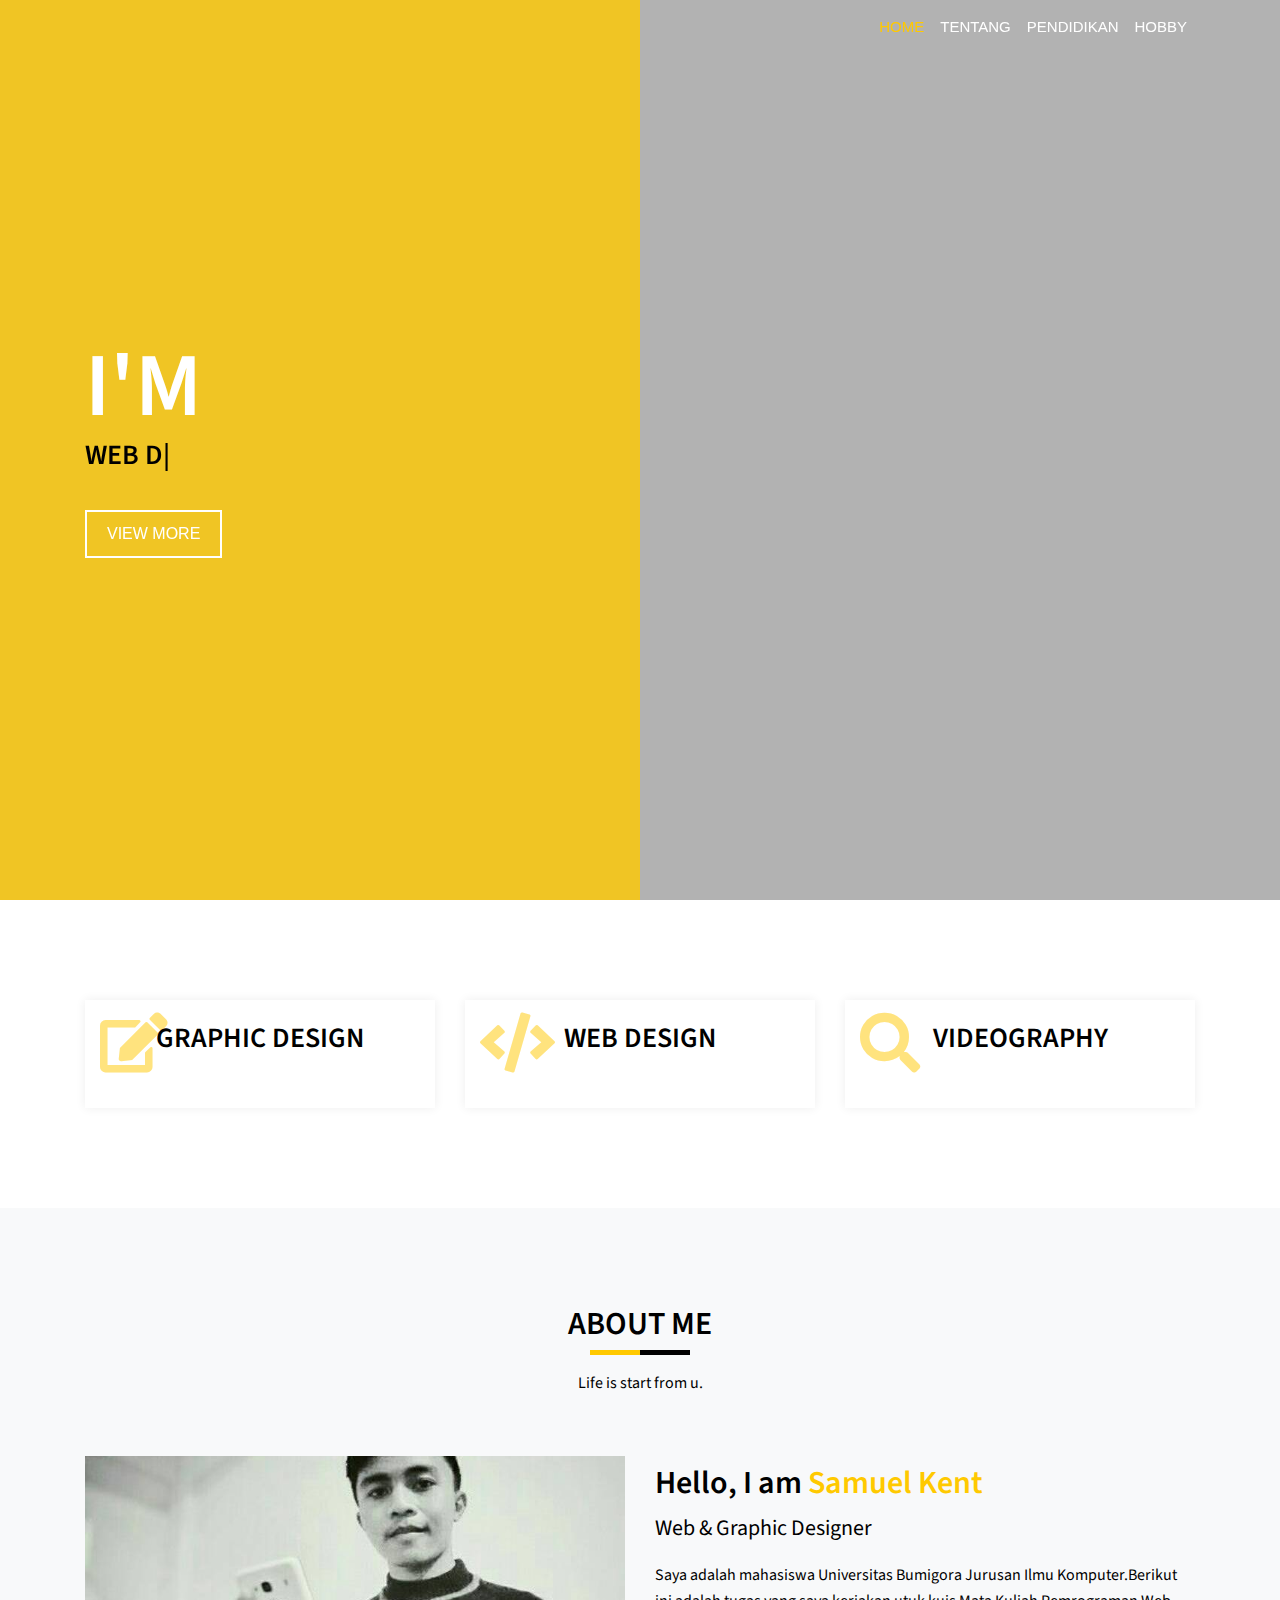
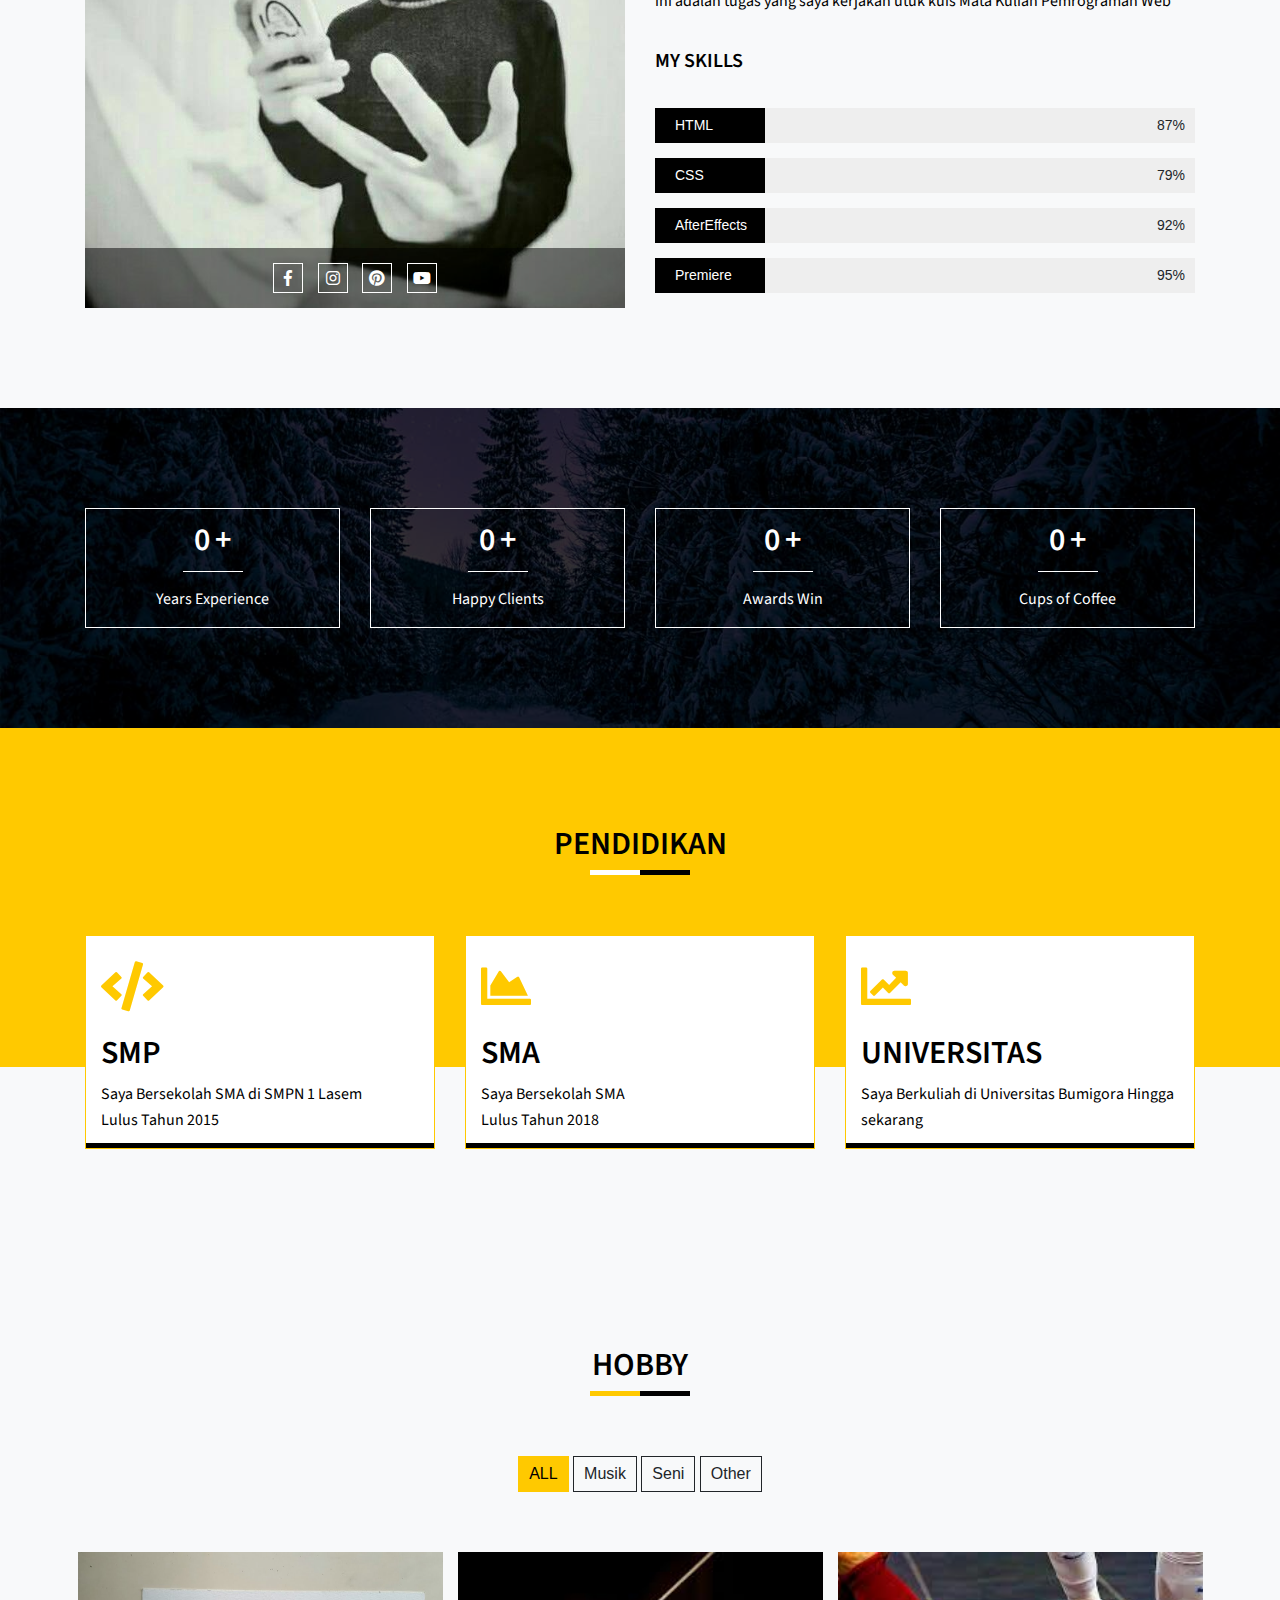
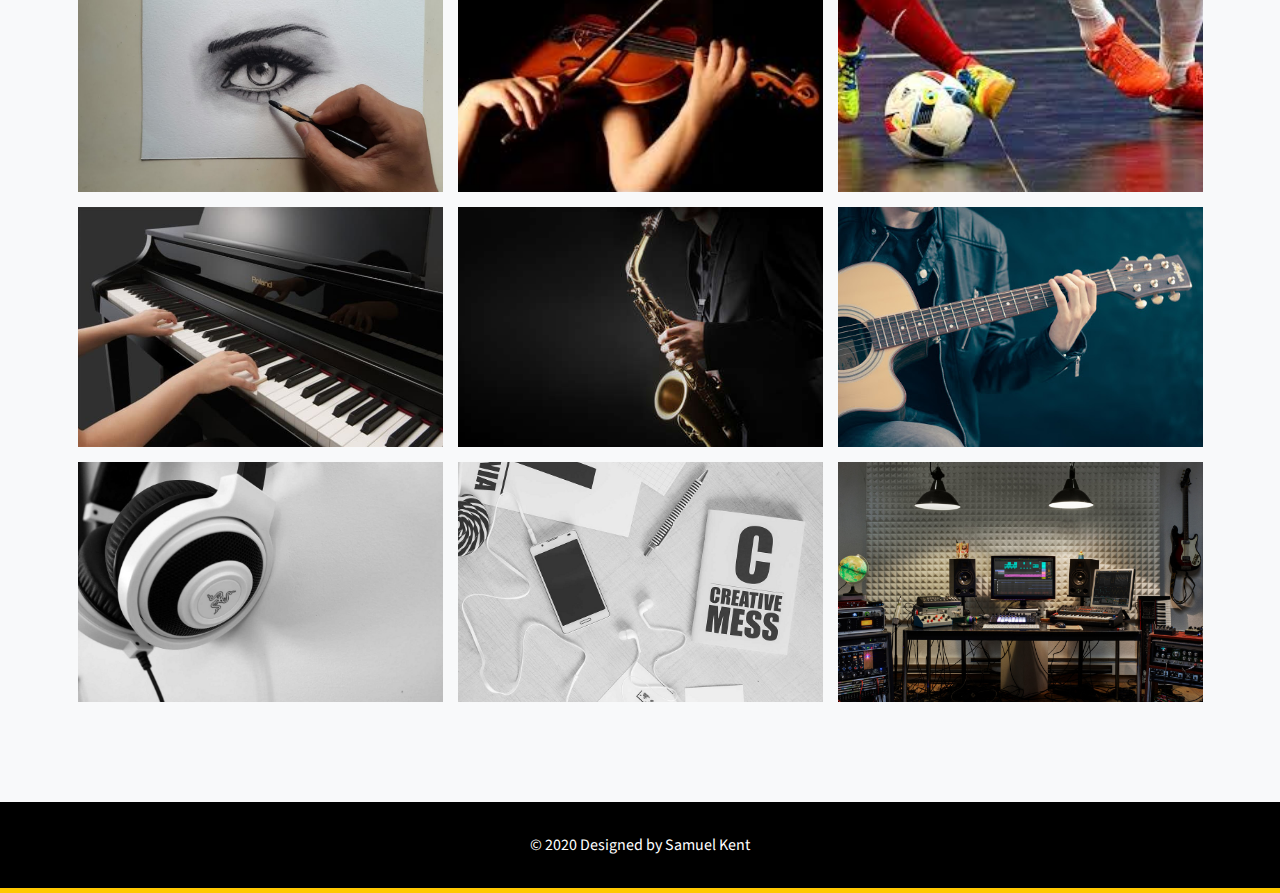
==== Resume.html @ 67d4e37e "upload pertama" ====
<!DOCTYPE html>
<html lang="en">

<head>
    <meta name="viewport" content="width=device-width, initial-scale=1">
    <meta http-equiv="X-UA-Compatible" content="IE=edge" />
    <meta charset="UTF-8">
    <title>Safs - HTML</title>

    <!-- ====== Google Fonts ====== -->
    <link href="https://fonts.googleapis.com/css?family=Source+Sans+Pro:300,400,600" rel="stylesheet">

    <!-- ====== ALL CSS ====== -->
    <link rel="stylesheet" href="assets/css/bootstrap.min.css">
    <link rel="stylesheet" href="assets/css/fontawesome-all.min.css">
    <link rel="stylesheet" href="assets/css/lightbox.min.css">
    <link rel="stylesheet" href="assets/css/owl.carousel.min.css">
    <link rel="stylesheet" href="assets/css/animate.css">
    <link rel="stylesheet" href="style.css">
    <link rel="stylesheet" href="assets/css/responsive.css">

</head>

<body data-spy="scroll" data-target=".navbar-nav">

   <!-- Preloader -->
   <div class="preloader">
    <div class="spinner">
        <div class="cube1"></div>
        <div class="cube2"></div>
    </div>
</div>
<!-- // Preloader -->


<!-- ====== Header ====== -->
<header id="header" class="header">
    <!-- ====== Navbar ====== -->
    <nav class="navbar navbar-expand-lg fixed-top">
        <div class="container">


            <!-- Mobile Menu -->
            <button class="navbar-toggler" type="button" data-toggle="collapse" data-target="#navbarSupportedContent" aria-expanded="false"><span><i class="fa fa-bars"></i></span></button>
            <!-- Mobile Menu -->

            <div class="collapse navbar-collapse main-menu" id="navbarSupportedContent">
                <ul class="navbar-nav ml-auto">
                    <li class="nav-item active"><a class="nav-link" href="#home">HOME</a></li>
                    <li class="nav-item"><a class="nav-link" href="#about">TENTANG</a></li>
                    <li class="nav-item"><a class="nav-link" href="#service">PENDIDIKAN
                    </a></li>
                    <li class="nav-item"><a class="nav-link" href="#portfolio">HOBBY</a></li>
                </ul>
            </div>
        </div>
    </nav>
    <!-- ====== // Navbar ====== -->
</header>
<!-- ====== // Header ====== -->

<!-- ====== Hero Area ====== -->
<div class="hero-aria" id="home">
    <!-- Hero Area Content -->
    <div class="container">
        <div class="hero-content h-100">
            <div class="d-table">
                <div class="d-table-cell">
                    <h2 class="text-uppercase">I'm</h2>
                    <h3 class="text-uppercase"><span class="typed"></span></h3>
                    

                    <a href="#about" class="button smooth-scroll">View More</a>
                </div>
            </div>
        </div>
    </div>
    <!-- // Hero Area Content -->
    <!-- Hero Area Slider -->
    <div class="hero-area-slids owl-carousel">
        <div class="single-slider">
            <!-- Single Background -->
            <div class="slider-bg" style="background-image: url(assets/images/hero-area/img-1.jpg)"></div>
            <!-- // Single Background -->
        </div>
        <div class="single-slider">
            <!-- Single Background -->
            <div class="slider-bg" style="background-image: url(assets/images/hero-area/img-2.jpg)"></div>
            <!-- // Single Background -->
        </div>
    </div>
    <!-- // Hero Area Slider -->
</div>
<!-- ====== //Hero Area ====== -->

<!-- ====== Featured Area ====== -->
<section id="featured" class="section-padding pb-70">
    <div class="container">
        <div class="row">
            <!-- single featured item -->
            <div class="col-lg-4 col-md-6">
                <div class="single-featured-item-wrap">
                    <h3><a href="#">Graphic Design</a></h3>
                    <div class="single-featured-item">
                        <div class="featured-icon">
                            <i class="fa fa-edit"></i>
                        </div>
                        <p></p>
                    </div>
                </div>
            </div>
            <!-- single featured item -->
            <!-- single featured item -->
            <div class="col-lg-4 col-md-6">
                <div class="single-featured-item-wrap">
                    <h3><a href="#">Web Design</a></h3>
                    <div class="single-featured-item">
                        <div class="featured-icon">
                            <i class="fa fa-code"></i>
                        </div>
                        <p></p>
                    </div>
                </div>
            </div>
            <!-- single featured item -->
            <!-- single featured item -->
            <div class="col-lg-4 col-md-6">
                <div class="single-featured-item-wrap">
                    <h3><a href="#">Videography</a></h3>
                    <div class="single-featured-item">
                        <div class="featured-icon">
                            <i class="fa fa-search"></i>
                        </div>
                        <p></p>
                    </div>
                </div>
            </div>
            <!-- single featured item -->
        </div>
    </div>
</section>
<!-- ====== //Featured Area ====== -->

<!-- ====== About Area ====== -->
<section id="about" class="section-padding about-area bg-light">
    <div class="container">
        <!-- Section Title -->
        <div class="row justify-content-center">
            <div class="col-lg-6 ">
                <div class="section-title text-center">
                    <h2>About Me</h2>
                    <p>Life is start from u.</p>
                </div>
            </div>
        </div>
        <!-- //Section Title -->
        <div class="row">
            <div class="col-lg-6">
                <div class="about-bg" style="background-image:url(assets/images/about-bg.jpg)">
                    <!-- Social Link -->
                    <div class="social-aria">
                        <a target="_blank" href="https://www.facebook.com/DaRt.hwf"><i class="fab fa-facebook-f"></i></a>
                        <a target="_blank" href="https://www.instagram.com/bebekterbang25/"><i class="fab fa-instagram"></i></a>
                        <a target="_blank" href="https://id.pinterest.com/samuelkent5/_saved/"><i class="fab fa-pinterest"></i></a>
                        <a target="_blank" href="https://www.youtube.com/channel/UCA63dE8bdWBIFVpJ27PBbVg?view_as=subscriber"><i class="fab fa-youtube"></i></a>
                    </div>
                    <!-- // Social Link -->
                </div>
            </div>
            <div class="col-lg-6">
                <div class="about-content">
                    <h2>Hello, I am <span>Samuel Kent</span></h2>
                    <h4>Web & Graphic Designer</h4>
                    <p>Saya adalah mahasiswa Universitas Bumigora Jurusan Ilmu Komputer.Berikut ini adalah tugas yang saya kerjakan utuk kuis Mata Kuliah Pemrograman Web</p>

                    <h5>My Skills</h5>

                    <!-- Skill Area -->
                    <div id="skills" class="skill-area">

                        <!-- Single skill -->
                        <div class="single-skill">
                            <div class="skillbar" data-percent="87%">
                                <div class="skillbar-title"><span>HTML</span></div>
                                <div class="skillbar-bar"></div>
                                <div class="skill-bar-percent">87%</div>
                            </div>
                        </div>
                        <!-- //Single skill -->

                        <!-- Single skill -->
                        <div class="single-skill">
                            <div class="skillbar" data-percent="79%">
                                <div class="skillbar-title"><span>CSS</span></div>
                                <div class="skillbar-bar"></div>
                                <div class="skill-bar-percent">79%</div>
                            </div>
                        </div>
                        <!-- //Single skill -->

                        <!-- Single skill -->
                        <div class="single-skill">
                            <div class="skillbar" data-percent="92%">
                                <div class="skillbar-title"><span>AfterEffects</span></div>
                                <div class="skillbar-bar"></div>
                                <div class="skill-bar-percent">92%</div>
                            </div>
                        </div>
                        <!-- //Single skill -->
                        
                        <!-- Single skill -->
                        <div class="single-skill">
                            <div class="skillbar" data-percent="95%">
                                <div class="skillbar-title"><span>Premiere</span></div>
                                <div class="skillbar-bar"></div>
                                <div class="skill-bar-percent">95%</div>
                            </div>
                        </div>
                        <!-- //Single skill -->

                    </div>
                    <!-- //Skill Area -->
                </div>
            </div>
        </div>
    </div>
</section>
<!-- ====== // About Area ====== -->


<!-- ====== Fact Counter Section ====== -->
    <!-- ====================================================================
            NOTE: You need to change  'data-count="10"' and 'p' Eliments 
            ===================================================================== -->
            <section class="section-padding pb-70 bg-img fact-counter" id="counter" style="background-image: url(assets/images/fan-fact-bg.jpg)">
                <div class="container">
                    <div class="row">
                        <!-- Single Fact Counter -->
                        <div class="col-lg-3 co col-md-6 l-md-6 text-center">
                            <div class="single-fun-fact">
                                <h2><span class="counter-value" data-count="08">0</span>+</h2>
                                <p>Years Experience</p>
                            </div>
                        </div>
                        <!-- // Single Fact Counter -->
                        <!-- Single Fact Counter -->
                        <div class="col-lg-3 col-md-6 text-center">
                            <div class="single-fun-fact">
                                <h2><span class="counter-value" data-count="600">0</span>+</h2>
                                <p>Happy Clients</p>
                            </div>
                        </div>
                        <!-- // Single Fact Counter -->
                        <!-- Single Fact Counter -->
                        <div class="col-lg-3 col-md-6 text-center">
                            <div class="single-fun-fact">
                                <h2><span class="counter-value" data-count="09">0</span>+</h2>
                                <p>Awards Win</p>
                            </div>
                        </div>
                        <!-- // Single Fact Counter -->
                        <!-- Single Fact Counter -->
                        <div class="col-lg-3 col-md-6 text-center">
                            <div class="single-fun-fact">
                                <h2><span class="counter-value" data-count="451">0</span>+</h2>
                                <p>Cups of Coffee</p>
                            </div>
                        </div>
                        <!-- // Single Fact Counter -->
                    </div>
                </div>
            </section>
            <!-- ====== //Fact Counter Section ====== -->

            <!-- ====== Service Section ====== -->
            <section id="service" class="section-padding pb-70 service-area bg-light">
                <div class="container">
                    <!-- Section Title -->
                    <div class="row justify-content-center">
                        <div class="col-lg-6 ">
                            <div class="section-title text-center">
                                <h2>Pendidikan</h2>
                                <p></p>
                            </div>
                        </div>
                    </div>
                    <!-- //Section Title -->

                    <div class="row">
                        <!-- Single Service -->
                        <div class="col-lg-4 col-md-6">
                            <div class="single-service">
                                <div class="service-icon">
                                    <i class="fa fa-code"></i>
                                </div>
                                <h2>SMP</h2>
                                <p>Saya Bersekolah SMA di SMPN 1 Lasem</p>
                                <p>Lulus Tahun 2015</p>
                            </div>
                        </div>
                        <!-- //Single Service -->
                        <!-- Single Service -->
                        <div class="col-lg-4 col-md-6">
                            <div class="single-service">
                                <div class="service-icon">
                                    <i class="fa fa-chart-area"></i>
                                </div>
                                <h2>SMA</h2>
                                <p>Saya Bersekolah SMA</p>
                                <p>Lulus Tahun 2018</p>
                            </div>
                        </div>
                        <!-- //Single Service -->
                        <!-- Single Service -->
                        <div class="col-lg-4 col-md-6">
                            <div class="single-service">
                                <div class="service-icon">
                                    <i class="fa fa-chart-line"></i>
                                </div>
                                <h2>UNIVERSITAS</h2>
                                <p>Saya Berkuliah di Universitas Bumigora Hingga sekarang</p>
                            </div>
                        </div>
                        <!-- //Single Service -->
                    </div>

                </div>
            </section>
            <!-- ====== //Service Section ====== -->


            <!-- ====== Portfolio Section ====== -->
            <section id="portfolio" class="section-padding pb-85 portfolio-area bg-light">
                <div class="container">
                    <!-- Section Title -->
                    <div class="row justify-content-center">
                        <div class="col-lg-6 ">
                            <div class="section-title text-center">
                                <h2>HOBBY</h2>
                                <p></p>
                            </div>
                        </div>
                    </div>
                    <!-- //Section Title -->
                    <div class="row justify-content-center">
                        <!-- Work List Menu-->
                        <div class="col-lg-8">
                            <div class="work-list text-center">
                                <ul>
                                    <li class="filter" class="active" data-filter="all">ALL</li>
                                    <li class="filter" data-filter=".web">Musik</li>
                                    <li class="filter" data-filter=".graphic">Seni</li>
                                    <li class="filter" data-filter=".other">Other</li>
                                </ul>
                            </div>
                        </div>
                        <!-- // Work List Menu -->
                    </div>
                    <div class="row portfolio">
                        <!-- Single Portfolio -->
                        <div class="col-lg-4 col-md-6 mix wp graphic">
                            <div class="single-portfolio" style="background-image: url(assets/images/portfolio/img-1.jpg)">
                                <div class="portfolio-icon text-center">
                                    <a data-lightbox='lightbox' href="assets/images/portfolio/img-1.jpg"><i class="fas fa-expand-arrows-alt"></i></a>
                                </div>
                                <div class="portfolio-hover">
                                    <h4>Menggambar <span>Sketsa</span></h4>
                                </div>
                            </div>
                        </div>
                        <!-- // Single Portfolio -->
                        <!-- Single Portfolio -->
                        <div class="col-lg-4 col-md-6 mix logo web graphic other wp">
                            <div class="single-portfolio" style="background-image: url(assets/images/portfolio/img-2.jpg)">
                                <div class="portfolio-icon text-center">
                                    <a data-lightbox='lightbox' href="assets/images/portfolio/img-2.jpg"><i class="fas fa-expand-arrows-alt"></i></a>
                                </div>
                                <div class="portfolio-hover">
                                    <h4>Bermain <span>Biola</span></h4>
                                </div>
                            </div>
                        </div>
                        <!-- // Single Portfolio -->
                        <!-- Single Portfolio -->
                        <div class="col-lg-4 col-md-6 mix wp other">
                            <div class="single-portfolio" style="background-image: url(assets/images/portfolio/img-3.jpg)">
                                <div class="portfolio-icon text-center">
                                    <a data-lightbox='lightbox' href="assets/images/portfolio/img-3.jpg"><i class="fas fa-expand-arrows-alt"></i></a>
                                </div>
                                <div class="portfolio-hover">
                                    <h4>Bermain <span>Futsal</span></h4>
                                </div>
                            </div>
                        </div>
                        <!-- // Single Portfolio -->
                        <!-- Single Portfolio -->
                        <div class="col-lg-4 col-md-6 mix logo other graphic wp web">
                            <div class="single-portfolio" style="background-image: url(assets/images/portfolio/img-4.jpg)">
                                <div class="portfolio-icon text-center">
                                    <a data-lightbox='lightbox' href="assets/images/portfolio/img-4.jpg"><i class="fas fa-expand-arrows-alt"></i></a>
                                </div>
                                <div class="portfolio-hover">
                                    <h4>Bermain <span>Piano</span></h4>
                                </div>
                            </div>
                        </div>
                        <!-- // Single Portfolio -->
                        <!-- Single Portfolio -->
                        <div class="col-lg-4 col-md-6 mix logo other wp graphic web">
                            <div class="single-portfolio" style="background-image: url(assets/images/portfolio/img-5.jpg)">
                                <div class="portfolio-icon text-center">
                                    <a data-lightbox='lightbox' href="assets/images/portfolio/img-5.jpg"><i class="fas fa-expand-arrows-alt"></i></a>
                                </div>
                                <div class="portfolio-hover">
                                    <h4>Bermain <span>Saxophone</span></h4>
                                </div>
                            </div>
                        </div>
                        <!-- // Single Portfolio -->
                        <!-- Single Portfolio -->
                        <div class="col-lg-4 col-md-6 mix wp logo graphic web">
                            <div class="single-portfolio" style="background-image: url(assets/images/portfolio/img-6.jpg)">
                                <div class="portfolio-icon text-center">
                                    <a data-lightbox='lightbox' href="assets/images/portfolio/img-6.jpg"><i class="fas fa-expand-arrows-alt"></i></a>
                                </div>
                                <div class="portfolio-hover other">
                                    <h4>Bermain <span>Guitar</span></h4>
                                </div>
                            </div>
                        </div>
                        <!-- // Single Portfolio -->
                        <!-- Single Portfolio -->
                        <div class="col-lg-4 col-md-6 mix web wp">
                            <div class="single-portfolio" style="background-image: url(assets/images/portfolio/img-7.jpg)">
                                <div class="portfolio-icon text-center">
                                    <a data-lightbox='lightbox' href="assets/images/portfolio/img-7.jpg"><i class="fas fa-expand-arrows-alt"></i></a>
                                </div>
                                <div class="portfolio-hover">
                                    <h4>Mendengar <span>Musik</span></h4>
                                </div>
                            </div>
                        </div>
                        <!-- // Single Portfolio -->
                        <!-- Single Portfolio -->
                        <div class="col-lg-4 col-md-6 mix logo graphic wp web">
                            <div class="single-portfolio" style="background-image: url(assets/images/portfolio/img-8.jpg)">
                                <div class="portfolio-icon text-center">
                                    <a data-lightbox='lightbox' href="assets/images/portfolio/img-8.jpg"><i class="fas fa-expand-arrows-alt"></i></a>
                                </div>
                                <div class="portfolio-hover">
                                    <h4>Dubbing </span></h4>
                                </div>
                            </div>
                        </div>
                        <!-- // Single Portfolio -->
                        <!-- Single Portfolio -->
                        <div class="col-lg-4 col-md-6 mix other logo web">
                            <div class="single-portfolio" style="background-image: url(assets/images/portfolio/img-9.jpg)">
                                <div class="portfolio-icon text-center">
                                    <a data-lightbox='lightbox' href="assets/images/portfolio/img-9.jpg"><i class="fas fa-expand-arrows-alt"></i></a>
                                </div>
                                <div class="portfolio-hover">
                                    <h4>Mixing <span>Recording</span></h4>
                                </div>
                            </div>
                        </div>
                        <!-- // Single Portfolio -->
                    </div>
                </div>
            </section>
            <!-- ====== // Portfolio Section ====== -->

            <!-- ====== Footer Area ====== -->
            <footer class="footer-area">
                <div class="container">
                    <div class="row">
                        <div class="col-lg-12 text-center">
                            <div class="copyright-text">
                                <p class="text-white">&copy; 2020  <h6= >Designed by Samuel Kent</p>
                            </div>
                        </div>
                    </div>
                </div>
            </footer>
            <!-- ====== // Footer Area ====== -->






            <!-- ====== ALL JS ====== -->
            <script src="assets/js/jquery-3.3.1.min.js"></script>
            <script src="assets/js/bootstrap.min.js"></script>
            <script src="assets/js/lightbox.min.js"></script>
            <script src="assets/js/owl.carousel.min.js"></script>
            <script src="assets/js/jquery.mixitup.js"></script>
            <script src="assets/js/wow.min.js"></script>
            <script src="assets/js/typed.js"></script>
            <script src="assets/js/skill.bar.js"></script>
            <script src="assets/js/fact.counter.js"></script>
            <script src="assets/js/main.js"></script>

        </body>

        </html>
---- style.css ----
/*
Theme Name: Safs
Author: AL Mamun
Author URI: https://themeforest.net/user/aseven
Version: 1.0
*/

/*
[Table of contents]

* Glogbal Style
* Preloader
* Section Title
* Main Menu / Navbar
* Hero Area / Welcome Area / Slider Area
* Featured Area
* About Area
* Fact Counter Section
* Service Section
* Why choose Me Section
* Portfolio Section
* Frequently asked questions
* Blog Section
  - Blog Main Page
  - Sidebar
  - Single Blog
* Testimonial Section
* Team Section
* Call to Action Area
* Pricing Area
* Contact Area 
* Footer Area
*/

/*============Glogbal Style================ */
html,
body {
    height: 100%;
}

p {
    font-family: 'Source Sans Pro', sans-serif;
    font-size: 16px;
    line-height: 26px;
    color: #000;
    margin: 0;
}

a {
    -webkit-transition: .3s;
    transition: .3s
}

a:hover {
    color: #000;
    text-decoration: none;
}

h1,
h2,
h3,
h4,
h5,
h6 {
    font-family: 'Source Sans Pro', sans-serif;
    color: #000;
    font-weight: 600;
    line-height: 1.7;
    margin: 0;
}

.d-table {
    width: 100%;
    height: 100%;
}

.d-table-cell {
    vertical-align: middle;
}

img {
    max-width: 100%;
    height: auto;
}

.button {
    color: #fff;
    display: inline-block;
    text-transform: uppercase;
    border: 2px solid;
    padding: 10px 20px;
}

.button:hover {
    color: #000;
}

.bg-a {
    background-color: #000;
}

.section-padding {
    padding: 100px 0;
}

.pb-70 {
    padding-bottom: 70px;
}

.pb-85 {
    padding-bottom: 85px;
}

.bg-img {
    background-color: #ddd;
    background-position: center;
    background-size: cover;
    position: relative;
    z-index: 1;
}

.bg-primari {
    background-color: #000 !important;
}

.bg-secondary {
    background-color: #ffc900 !important;
}

button:focus {
    outline: none;
}


/*::::::::::::::::::::::::::::::::::::
    Preloader
::::::::::::::::::::::::::::::::::::*/

.preloader {
    position: fixed;
    width: 100%;
    height: 100%;
    background-color: #000;
    z-index: 99999;
}

.spinner {
    position: absolute;
    left: 50%;
    margin-left: -20px;
    bottom: 50%;
    margin-bottom: -20px;
    width: 40px;
    height: 40px;
}

.cube1,
.cube2 {
    background-color: #ffc900;
    width: 25px;
    height: 25px;
    position: absolute;
    top: 0;
    left: 0;

    -webkit-animation: sk-cubemove 1.8s infinite ease-in-out;
    animation: sk-cubemove 1.8s infinite ease-in-out;
}

.cube2 {
    -webkit-animation-delay: -0.9s;
    animation-delay: -0.9s;
}

@-webkit-keyframes sk-cubemove {
    25% {
        -webkit-transform: translateX(42px) rotate(-90deg) scale(0.5)
    }
    50% {
        -webkit-transform: translateX(42px) translateY(42px) rotate(-180deg)
    }
    75% {
        -webkit-transform: translateX(0px) translateY(42px) rotate(-270deg) scale(0.5)
    }
    100% {
        -webkit-transform: rotate(-360deg)
    }
}

@keyframes sk-cubemove {
    25% {
        transform: translateX(42px) rotate(-90deg) scale(0.5);
        -webkit-transform: translateX(42px) rotate(-90deg) scale(0.5);
    }
    50% {
        transform: translateX(42px) translateY(42px) rotate(-179deg);
        -webkit-transform: translateX(42px) translateY(42px) rotate(-179deg);
    }
    50.1% {
        transform: translateX(42px) translateY(42px) rotate(-180deg);
        -webkit-transform: translateX(42px) translateY(42px) rotate(-180deg);
    }
    75% {
        transform: translateX(0px) translateY(42px) rotate(-270deg) scale(0.5);
        -webkit-transform: translateX(0px) translateY(42px) rotate(-270deg) scale(0.5);
    }
    100% {
        transform: rotate(-360deg);
        -webkit-transform: rotate(-360deg);
    }
}



/*::::::::::::::::::::::::::::::::::::
   Section Title
::::::::::::::::::::::::::::::::::::*/

.section-title {
    margin-bottom: 60px;
}

.section-title h2 {
    text-transform: uppercase;
    position: relative;
    font-size: 32px;
    padding-bottom: 15px;
    margin-bottom: 15px;
    line-height: 1;
}

.section-title h2:before,
.section-title h2:after {
    position: absolute;
    content: '';
    left: 50%;
    bottom: 0;
    width: 50px;
    height: 5px;
    background-color: #000;
}

.section-title h2:before {
    left: auto;
    right: 50%;
    background-color: #ffc900
}

/*::::::::::::::::::::::::::::::::::::
   Main Menu
::::::::::::::::::::::::::::::::::::*/
.navbar{
    -webkit-transition: .3s;
    transition: .3s;
}
.navbar-brand.logo img {
    max-height: 40px;
}

.navbar-expand-lg .navbar-nav .nav-link {
    color: #fff;
    font-size: 15px;
}

.navbar-expand-lg .navbar-nav .nav-link:hover,
.navbar-expand-lg .navbar-nav .nav-link.active {
    color: #ffc900;
}

/*::::::::::::::::::::::::::::::::::::
   Hero Area 
::::::::::::::::::::::::::::::::::::*/

.hero-aria,
.hero-area-slids,
.single-slider {
    height: 100%;
    position: relative;
    z-index: 1;
    background-position: center;
    background-size: cover;
}


.hero-aria:after {
    position: absolute;
    content: '';
    left: 0;
    bottom: 0;
    width: 50%;
    height: 100%;
    background-color: #ffc900;
    opacity: .8;
    -ms-filter: "progid:DXImageTransform.Microsoft.Alpha(Opacity=80)";
    z-index: 2;
}

.hero-area-slids .owl-stage-outer,
.hero-area-slids .owl-stage,
.hero-area-slids .owl-item {
    height: 100%;
}

.slider-bg {
    height: 100%;
    width: 100%;
    background-position: center;
    background-size: cover;
    position: relative;
    z-index: 1;
}


.slider-bg:after {
    content: '';
    position: absolute;
    left: 0;
    top: 0;
    width: 100%;
    height: 100%;
    background-color: #000;
    opacity: .3;
    -ms-filter: "progid:DXImageTransform.Microsoft.Alpha(Opacity=30)";
    z-index: -1;
}

.hero-content {
    position: absolute;
    z-index: 999;
    max-width: 40%;
}


.hero-content h2 {
    color: #fff;
    font-size: 90px;
    font-weight: 600;
    line-height: 1;
}

.hero-content .button {
    margin-top: 30px;
}

/*::::::::::::::::::::::::::::::::::::
   Featured Area
::::::::::::::::::::::::::::::::::::*/

.single-featured-item {
    padding: 15px;
    margin-bottom: 30px;
}

.single-featured-item-wrap {
    background-color: #fff;
    box-shadow: 0 0 10px #eee;
}

.single-featured-item-wrap h3 a {
    text-align: center;
    text-transform: uppercase;
    padding: 15px;
    color: #000;
    display: block;
    position: relative;
    z-index: 1;
}

.single-featured-item-wrap:hover a {
    color: #ffc900
}

.single-featured-item-wrap:hover a:after {
    height: 100%;
}

.single-featured-item-wrap h3 a:after {
    position: absolute;
    content: '';
    width: 100%;
    height: 0;
    background-color: #000;
    z-index: -1;
    left: 0;
    top: 0;
    -webkit-transition: .3s;
    transition: .3s;
}

.featured-icon {
    font-size: 60px;
    position: absolute;
    top: 0;
    color: #ffc900;
    opacity: .5;
    -ms-filter: "progid:DXImageTransform.Microsoft.Alpha(Opacity=50)";
}


/*::::::::::::::::::::::::::::::::::::
   About Area
::::::::::::::::::::::::::::::::::::*/

.about-bg {
    height: 100%;
    min-height: 400px;
    position: relative;
    background-size: cover;
    background-position: center;
    background-color: #ffc900;
}

.social-aria a {
    color: #fff;
    width: 30px;
    height: 30px;
    display: inline-block;
    border: 1px solid;
    text-align: center;
    line-height: 30px;
    margin: 0 5px;
    -webkit-transition: .3s;
    transition: .3s;
}

.social-aria {
    position: absolute;
    bottom: 0;
    text-align: center;
    width: 100%;
    z-index: 1;
    padding: 15px;
}

.social-aria a:hover {
    border-radius: 50%;
}

.social-aria:after {
    position: absolute;
    content: '';
    background-color: #000;
    width: 100%;
    height: 100%;
    bottom: 0;
    left: 0;
    z-index: -1;
    opacity: .5;
    -ms-filter: "progid:DXImageTransform.Microsoft.Alpha(Opacity=50)";
}

.about-content h2 span {
    color: #ffc900;
    font-size: 100%;
}

.about-content h4 {
    font-weight: 400;
    font-size: 22px;
    margin-bottom: 15px;
}

.about-content p {
    font-weight: 400;
}

.about-content h5 {
    margin: 30px 0;
    text-transform: uppercase;
}

.skillbar {
    position: relative;
    display: block;
    margin-bottom: 15px;
    width: 100%;
    background: #eee;
    height: 35px;
    -webkit-transition-property: width, background-color;
    transition-property: width, background-color;
}

.skillbar-title {
    position: absolute;
    top: 0;
    left: 0;
    width: 110px;
    font-size: 14px;
    color: #ffffff;
    background: #000;
}

.skillbar-title span {
    display: block;
    padding: 0 20px;
    height: 35px;
    line-height: 35px;
}

.skillbar-bar {
    height: 35px;
    width: 0px;
    background-color: #ffc900;
}

.skill-bar-percent {
    position: absolute;
    right: 10px;
    top: 0;
    font-size: 14px;
    height: 35px;
    line-height: 35px;
}


/*::::::::::::::::::::::::::::::::::::
   Fact Counter Section
::::::::::::::::::::::::::::::::::::*/

.fact-counter:after {
    position: absolute;
    content: '';
    left: 0;
    top: 0;
    width: 100%;
    height: 100%;
    background-color: #000;
    z-index: -1;
    opacity: .8;
    -ms-filter: "progid:DXImageTransform.Microsoft.Alpha(Opacity=80)";
}


.single-fun-fact {
    border: 1px solid #fff;
    padding: 15px;
    margin-bottom: 30px;
}

.single-fun-fact h2 {
    line-height: 1;
    color: #fff;
}

.single-fun-fact h2 span {
    margin-right: 5px;
}

.single-fun-fact p {
    color: #fff;
    position: relative;
    margin-top: 30px;
}

.single-fun-fact p:after {
    position: absolute;
    content: '';
    left: 50%;
    top: -15px;
    width: 60px;
    margin-left: -30px;
    height: 1px;
    background-color: #fff;
}


/*::::::::::::::::::::::::::::::::::::
   Service Section
::::::::::::::::::::::::::::::::::::*/

.service-area {
    position: relative;
    z-index: 2;
}

.service-area .section-title h2:before {
    background-color: #fff;
}

.service-area:before {
    background-color: #ffc900;
    position: absolute;
    content: '';
    width: 100%;
    height: 65%;
    left: 0;
    top: 0;
}

.service-area.service-page:before {
    height: 100%;
}

.single-service {
    background-color: #fff;
    padding: 15px;
    border: 1px solid #ffc900;
    -webkit-transition: .3s;
    transition: .3s;
    margin-bottom: 30px;
    position: relative;
    z-index: 1;
}

.single-service h2,
.single-service p {
    -webkit-transition: .3s;
    transition: .3s;
}

.single-service:after {
    position: absolute;
    bottom: 0;
    left: 0;
    content: '';
    width: 100%;
    height: 5px;
    background-color: #000;
    z-index: -1;
    -webkit-transition: .3s;
    transition: .3s;
}

.single-service:hover h2,
.single-service:hover p {
    color: #fff
}

.single-service:hover:after {
    height: 100%;
}

.service-icon {
    font-size: 50px;
    color: #ffc900;
}



/*::::::::::::::::::::::::::::::::::::
   Why choose Me Section
::::::::::::::::::::::::::::::::::::*/

.single-why-me {
    position: relative;
    padding-right: 115px;
    text-align: right;
    margin-bottom: 30px;
}

.single-why-me:hover .why-me-icon {
    background-color: #000;
    color: #ffc900;
}

.why-me-right .why-me-icon,
.why-me-left .why-me-icon {
    color: #fff;
    position: absolute;
    font-size: 40px;
    width: 100px;
    height: 100%;
    border: 1px solid #000;
    text-align: center;
    line-height: 1;
    right: 0;
    bottom: 0;
    display: inline-block;
    background-color: #ffc900;
    -webkit-transition: .3s;
    transition: .3s;
}

.single-why-me.why-me-right {
    text-align: left;
    padding-right: 0;
    padding-left: 115px;

}

.why-me-right .why-me-icon {
    right: auto;
    left: 0;

}



/*::::::::::::::::::::::::::::::::::::
   Portfolio Section
::::::::::::::::::::::::::::::::::::*/

.work-list {
    margin-bottom: 60px;
}

.portfolio-area .mix {
    display: none;
}

.work-list ul {
    margin: 0;
    padding: 0;
    list-style: none;
}

.work-list ul li {
    display: inline-block;
    padding: 5px 10px;
    border: 1px solid;
    -webkit-transition: .3s;
    transition: .3s;
    cursor: pointer;
}

.work-list ul li.filter.active,
.work-list ul li:hover {
    color: #000;
    background-color: #ffc900;
    border-color: #ffc900;
}

.row.portfolio .col-lg-4 {
    padding-left: 7.5px;
    padding-right: 7.5px;
}

.single-portfolio {
    height: 240px;
    margin-bottom: 15px;
    background-position: center;
    background-size: cover;
    background-color: #ddd;
    padding: 15px;
    position: relative;
    z-index: 1;
    overflow: hidden;
}

.single-portfolio:after {
    position: absolute;
    content: '';
    left: 0;
    bottom: 0;
    width: 100%;
    height: 0;
    background-color: #000;
    opacity: .5;
    -ms-filter: "progid:DXImageTransform.Microsoft.Alpha(Opacity=50)";
    -webkit-transition: .3s;
    transition: .3s;
    z-index: -1;

}

.single-portfolio:hover:after {
    height: 100%;
}

.portfolio-icon {
    position: absolute;
    top: 100%;
    margin-top: -20px;
    left: 50%;
    margin-left: -20px;
    opacity: 0;
    -ms-filter: "progid:DXImageTransform.Microsoft.Alpha(Opacity=0)";
    visibility: hidden;
    -webkit-transition: .6s;
    transition: .6s;
}

.single-portfolio:hover .portfolio-icon {
    opacity: 1;
    -ms-filter: "progid:DXImageTransform.Microsoft.Alpha(Opacity=100)";
    visibility: visible;
    top: 50%
}

.portfolio-icon a {
    font-size: 15px;
    color: #fff;
    width: 40px;
    height: 40px;
    border: 1px solid;
    display: inline-block;
    line-height: 40px;
    -webkit-transition: .3s;
    transition: .3s;
}

.portfolio-icon a:hover {
    border-radius: 50%;
}

.portfolio-hover h4 {
    color: #fff;
    text-transform: uppercase;
    text-align: center;
}

.portfolio-hover {
    position: absolute;
    width: 100%;
    left: 0;
    bottom: -60px;
    padding: 5px;
    z-index: 1;
    -webkit-transition: .3s;
    transition: .3s;
    opacity: 0;
    -ms-filter: "progid:DXImageTransform.Microsoft.Alpha(Opacity=0)";
    visibility: hidden;
}

.portfolio-hover:after {
    position: absolute;
    left: 0;
    bottom: 0;
    width: 100%;
    height: 100%;
    content: '';
    background-color: #000;
    z-index: -1;
}

.single-portfolio:hover .portfolio-hover {
    bottom: 0;
    opacity: 1;
    -ms-filter: "progid:DXImageTransform.Microsoft.Alpha(Opacity=100)";
    visibility: visible
}


/*::::::::::::::::::::::::::::::::::::
   Frequently asked questions
::::::::::::::::::::::::::::::::::::*/

.section-title.faq-title h2:after {
    background-color: #000;
}

.section-title.faq-title h2:before {
    background-color: #fff;
}

.faq-bg {
    height: 100%;
    min-height: 320px;
}

.single-faq {
    margin-bottom: 5px;
}

.single-faq h4 {
    color: #fff;
    padding: 5px 15px;
    background-color: #333;
    cursor: pointer;
    font-weight: 400;
    font-size: 24px;
    position: relative;
    z-index: 1;
}

.single-faq h4[aria-expanded="true"]:after {
    -webkit-transform: rotate(-180deg);
            transform: rotate(-180deg);
}

.single-faq h4:after {
    position: absolute;
    font-family: FontAwesome;
    content: "\f107";
    text-align: center;
    right: 0;
    top: 0;
    color: #fff;
    background-color: #000;
    width: 60px;
    height: 100%;
    line-height: 200%;
}

.faq-body {
    background: #3e3e3e;
    color: #fff;
    padding: 15px;
}


/*::::::::::::::::::::::::::::::::::::
   Blog Section
::::::::::::::::::::::::::::::::::::*/

.single-blog {
    background-color: #fff;
    padding: 15px;
    box-shadow: 0 0 10px #ddd;
    margin-bottom: 30px;
}

.blog-thumb {
    height: 200px;
    background-position: center;
    background-size: cover;
}

h4.blog-title {
    font-size: 20px;
    text-transform: uppercase;
    letter-spacing: 1px;
    padding-top: 15px;
    font-weight: 400;
}

h4.blog-title a {
    color: #000;
}

.blog-meta {
    font-size: 14px;
    color: #aaa;
    margin: 5px 0 10px 0;
}

.blog-meta a {
    color: #aaa;
}

.single-blog .button {
    color: #333;
    padding: 5px 15px;
    margin-top: 15px;
}

.single-blog .button:hover {
    background-color: #ffc900;
    border-color: #ffc900;
}

/*::::::::::::::::::::::::::::::::::::
   Blog Main Page
::::::::::::::::::::::::::::::::::::*/

.bg-overlay {
    position: relative;
    z-index: 1;
}

.bg-overlay:after {
    position: absolute;
    content: '';
    width: 100%;
    height: 100%;
    left: 0;
    bottom: 0;
    background-color: #000000;
    z-index: -1;
    opacity: .6;
    -ms-filter: "progid:DXImageTransform.Microsoft.Alpha(Opacity=60)";
}

.blog-section {
    padding: 100px 0 70px 0;
}


.page-title h2 {
    font-size: 50px;
    color: #fff;
    text-transform: uppercase;
    margin-top: 30px;
    line-height: 1;
}

.button.blog-btn {
    color: #000;
    margin-bottom: 30px;
    margin-top: 30px;
}

.button.blog-btn:hover {
    background-color: #ffc900;
    border-color: #ffc900;
}

/*::::::::::::::::::::::::::::::::::::
   Sidebar
::::::::::::::::::::::::::::::::::::*/

.sidebar-widget {
    margin-bottom: 50px;
}

.sidebar-title {
    line-height: 1;
    text-transform: uppercase;
    font-size: 20px;
    letter-spacing: 1px;
    margin-bottom: 30px;
}

.sidebar-widget form {
    border: 1px solid #aaa;
    position: relative;
}

textarea:focus,
input:focus {
    outline: none;
}

.sidebar-widget input {
    border: none;
    padding: 8px 15px;
    font-size: 14px;
    line-height: 1.5;
    width: 85%;
}

.sidebar-widget button {
    border: none;
    background-color: transparent;
    cursor: pointer;
    width: 13%;
    margin-left: 0;
    color: #aaa;
}

.sidebar-widget ol {
    margin: 0;
    padding: 0;
    list-style: none;
}


.sidebar-widget ol li {
    position: relative;
}

.sidebar-widget ol li:last-child a {
    border-bottom: none;
}

.sidebar-widget ol li a {
    color: #aaa;
    padding: 10px 5px;
    border-bottom: 1px solid #aaa;
    display: block
}

.sidebar-widget ol li a:hover {
    color: #ffc900;
}

.sidebar-widget ol.recent-post li {
    margin-bottom: 30px;
}

.sidebar-widget ol.recent-post li span {
    width: 100px;
    height: 75px;
    display: inline-block;
    background-position: center;
    background-size: cover;
}

.sidebar-widget ol.recent-post li a {
    border: none;
}

.sidebar-widget ol.recent-post li a:hover {
    color: #ffc900;
}

.blog-content {
    position: absolute;
    top: 0;
    padding-left: 115px;
    width: 100%;
    height: 100%;

}

.blog-date {
    color: #aaa;
    font-size: 12px;
}

.sidebar-widget .blog-content a {
    padding: 5px 0;
    color: #000;
    border: none;
    font-size: 15px;
}

.sidebar-widget ol.tags li {
    display: inline-block;
}

.sidebar-widget ol.tags li a {
    border: none;
    background-color: #aaa;
    color: #fff;
    margin-bottom: 5px;
    padding: 5px 10px;
}

.sidebar-widget ol.tags li a:hover {
    color: #000;
    background-color: #ffc900;
}


/*::::::::::::::::::::::::::::::::::::
   Single Blog
::::::::::::::::::::::::::::::::::::*/

.blog-post {
    padding: 15px;
    background-color: #fff;
    box-shadow: 0 0 15px #eee;
}

span.blog-date,
.user-name {
    margin-right: 15px;
}

.blockquote {
    padding: 30px;
    margin: 15px;
    border-left: 10px solid #ffc900;
}

.blog-content-footer {
    border-top: 1px solid #aaa;
    margin-top: 30px;
    padding-top: 5px;
    font-size: 15px;
}

ul.share {
    margin: 0;
    padding: 0;
    list-style: none;
}

ul.share li {
    display: inline-block;
}

ul.share li a {
    color: #aaa;
    display: block;
    padding: 0 5px;
    font-size: 13px;
}


.blog-author {
    position: relative;
    margin-top: 60px;
    margin-bottom: 60px;
}

.user-content h2 {
    text-transform: uppercase;
    font-size: 24px;
    letter-spacing: 1px;
    line-height: 1;
    margin-bottom: 10px;
}

.user-content h2 span {
    display: block;
    font-size: 65%;
    font-weight: 400;
    margin-top: 5px;
    color: #aaa;
}

.blog-author .social-aria {
    position: relative;
    padding: 0;
}

.user-content .social-aria a {
    color: #aaa;
    margin: auto;
    margin-right: 5px;
    margin-top: 10px;
}

.blog-author .social-aria:after {
    background-color: transparent
}

.user-img {
    width: 140px;
    height: 160px;
    background-position: center top;
    background-size: cover;
    position: absolute;
    padding: 5px;
    border: 1px solid #eee;
    left: 0;
    bottom: 50%;
    margin-bottom: -80px;
}

.user-content {
    padding-left: 170px;
}


/*Comments CSS*/

.blog-comment h3 {
    margin-bottom: 30px;
    font-size: 24px;
}

.blog-comment ol {
    margin: 0;
    padding: 0;
    list-style: none;
}

.blog-comment ol li {
    position: relative;
}

.blog-comment ol li ol {
    margin-left: 75px;
}

.comment-user-img {
    width: 80px;
    height: 80px;
    background-color: #ddd;
    background-position: center top;
    background-size: cover;
    border-radius: 50%;
    position: absolute;
}

.comment {
    display: block;
    padding: 30px 0;
    margin: 30px 0;
}

.comment-content {
    padding-left: 95px;
}


.comment-content h4 {
    font-weight: 400;
    line-height: 1;
}

p.comment-date {
    font-style: italic;
    color: #aaa;
    font-size: 15px;
}


.comment-content a {
    padding: 5px 15px;
    display: inline-block;
    color: #fff;
    background-color: #aaa;
    font-size: 14px;
    margin-top: 15px;
}

.comment-content a i.fa {
    margin-right: 10px;
}

.comment-content a:hover {
    background-color: #000;
}


/*Comment Form*/

.blog-comment-form input,
.blog-comment-form textarea {
    width: 100%;
    margin-bottom: 15px;
    padding: 5px 15px;
    font-size: 15px;
}

.blog-comment-form textarea {
    height: 150px;
}

.comment-btn .button {
    color: #000;
    background-color: #ffc900;
    border-color: #ffc900;
    -webkit-transition: .3s;
    transition: .3s;
    cursor: pointer;
    margin: 15px 0 20px 0;
}

.comment-btn .button:hover {
    color: #ffc900;
    background-color: #000;
    border-color: #000;
}





/*::::::::::::::::::::::::::::::::::::
   Testimonial Section
::::::::::::::::::::::::::::::::::::*/

.testimonial-area {
    position: relative;
    z-index: 1;
}

.testimonials.owl-carousel {
    position: relative;
}

.testimonial-area .bg-white {
    padding: 60px;
}

.testimonial-quote {
    font-size: 30px;
}

.single-testimonial p {
    margin: 30px 0;
}

.single-testimonial h4 {
    font-size: 20px;
}

.single-testimonial h4 span {
    display: block;
    font-size: 70%;
    color: #aaa;
    font-weight: 400;
    line-height: 2;
}

.testimonials .owl-nav div {
    display: inline-block;
    font-size: 15px;
    width: 30px;
    height: 40px;
    line-height: 40px;
    text-align: center;
    border: 1px solid;
    position: absolute;
    top: 50%;
    margin-top: -20px;
    left: -50px;
    color: #aaa;
    opacity: .5;
    -ms-filter: "progid:DXImageTransform.Microsoft.Alpha(Opacity=50)";
    -webkit-transition: .3s;
    transition: .3s;
}

.testimonials .owl-nav div.owl-next {
    left: auto;
    right: -50px;
}

.testimonials .owl-nav div:hover {
    opacity: 1;
    -ms-filter: "progid:DXImageTransform.Microsoft.Alpha(Opacity=100)";
}


/*::::::::::::::::::::::::::::::::::::
   Team Section
::::::::::::::::::::::::::::::::::::*/

.single-team {
    border-bottom: 10px solid #ffc900;
    box-shadow: 0 0 30px #ddd;
    margin-bottom: 30px;
}

.team-thumb {
    position: relative;
    width: 100%;
    height: 290px;
    background-position: center top;
    background-size: cover;
    z-index: 1;
}

.team-thumb:after {
    left: 0;
    top: 0;
    width: 100%;
    height: 100%;
    opacity: .8;
    -ms-filter: "progid:DXImageTransform.Microsoft.Alpha(Opacity=80)";
    -webkit-transition: .3s;
    transition: .3s;
}

.single-team:hover .team-thumb:after {
    background-color: #ffc900;
}

.team-thumb:after,
.team-thumb:before {
    position: absolute;
    content: '';
    z-index: -1;
}

.team-thumb:before {
    width: 100%;
    height: 100%;
    border: 1px solid #fff;
    top: 0;
    left: 0;
    z-index: 1;
    -webkit-transition: .3s;
    transition: .3s;
    opacity: 0;
    -ms-filter: "progid:DXImageTransform.Microsoft.Alpha(Opacity=0)";
}

.single-team:hover .team-thumb:before {
    width: 90%;
    height: 90%;
    top: 5%;
    left: 5%;
    opacity: 1;
    -ms-filter: "progid:DXImageTransform.Microsoft.Alpha(Opacity=100)";
}

.team-content {
    padding: 15px 0;
    text-align: center;
}

.team-content h4 {
    text-transform: uppercase;
    font-size: 20px;
    letter-spacing: 1px;
    line-height: 1;
}

.team-content span {
    font-size: 12px;
    text-transform: uppercase;
    letter-spacing: 2px;
}

.team-social {
    position: absolute;
    width: 100%;
    text-align: center;
    top: 50%;
    z-index: 1;
    -webkit-transition: .3s;
    transition: .3s;
    opacity: 0;
    -ms-filter: "progid:DXImageTransform.Microsoft.Alpha(Opacity=0)";
    visibility: hidden;
}

.team-social a {
    color: #fff;
    width: 30px;
    height: 30px;
    display: inline-block;
    border: 1px solid;
    font-size: 15px;
    line-height: 30px;
    -webkit-transition: .3s;
    transition: .3s;
}

.team-social a:hover {
    color: #000;

}

.single-team:hover .team-social {
    margin-top: -15px;
    opacity: 1;
    -ms-filter: "progid:DXImageTransform.Microsoft.Alpha(Opacity=100)";
    visibility: visible;
}


/*::::::::::::::::::::::::::::::::::::
   Call to Action Area
::::::::::::::::::::::::::::::::::::*/

.cta-button {
    height: 100%;
    text-align: right;
}

.cta-button .button {
    color: #000;
}

.cta-button .button:hover {
    color: #fff;
    border-color: #000;
    background-color: #000;
}


/*::::::::::::::::::::::::::::::::::::
   Pricing Area
::::::::::::::::::::::::::::::::::::*/

.single-price-box {
    box-shadow: 0 0 15px #ddd;
    margin-bottom: 30px;
}

.price-head h2 {
    padding: 30px;
}

.price-head h2,
.price-head h3 {
    text-transform: uppercase;
    line-height: 1;
}

.price-head h3 {
    background-color: #ffc900;
    font-size: 25px;
    padding: 15px;
}

.price-head h3 span {
    font-size: 60%;
    margin-left: 10px;
}

.single-price-box ul {
    margin: 0;
    padding: 0;
    list-style: none;
}

.single-price-box ul li {
    padding: 15px;
    border-bottom: 1px solid #eee;
}

.single-price-box .button {
    background-color: #000;
    border-color: #000;
    margin: 30px 0;
}

.single-price-box .button:hover {
    background-color: #ffc900;
    border-color: #ffc900;
}


/*::::::::::::::::::::::::::::::::::::
   Contact Area 
::::::::::::::::::::::::::::::::::::*/

.contact-form {
    padding: 60px;
    box-shadow: 0 0 10px #ccc;
}

.contact-form .form-control {
    background-color: #f8f9fa;
    font-size: 14px;
    padding: 10px;
    border: none;
    border-radius: 0;
}

.contact-form .form-control:active {
    box-shadow: 0 0 0;
    background-color: #f8f9fa;
}


.contact-form textarea.form-control {
    height: 140px;
}

input:-webkit-autofill {
    background-color: #f8f9fa;
    border: none;
}

.form-control::-webkit-input-placeholder {
    color: #aaa;
}

.form-control:-ms-input-placeholder {
    color: #aaa;
}

.form-control::-ms-input-placeholder {
    color: #aaa;
}

.form-control::-webkit-input-placeholder {
    color: #aaa;
}

.form-control::-moz-placeholder {
    color: #aaa;
}

.form-control:-ms-input-placeholder {
    color: #aaa;
}

.form-control::placeholder {
    color: #aaa;
}

.form-control:focus {
    box-shadow: none;
}

.form-btn .button {
    margin: 0;
    border: none;
    background-color: #000;
    color: #fff;
    cursor: pointer;
    -webkit-transition: .3S;
    transition: .3S;
}

.form-btn .button:hover {
    color: #000;
    background-color: #ffc900;
}

.form-message {
    margin-top: 15px;
    font-weight: 700;
}

.form-message.error {
    color: #f00;
}

.form-message.success {
    color: #000;
}


/*:::::::::::::::::::::::::::::::::::
        Footer Area
:::::::::::::::::::::::::::::::::::*/

.footer-area {
    padding: 30px;
    background-color: #000;
    border-bottom: 5px solid #ffc900;
}

.copyright-text a {
    color: #eee;
    -webkit-transition: .3s;
    transition: .3s;
}

.copyright-text a:hover {
    color: #ffc900;
}
---- assets/css/responsive.css ----
/* Medium Layout: 1280px. */

@media only screen and (min-width: 992px) and (max-width: 1200px) {}

/* Tablet Layout: 768px. */

@media only screen and (min-width: 768px) and (max-width: 991px) {

    /*::::::::::::::::::::::::::::::::::::
       Main Menu
    ::::::::::::::::::::::::::::::::::::*/
    .navbar.navbar-expand-lg.fixed-top {
        position: static;
        background-color: #000;
    }
    button.navbar-toggler {
        color: #fff;
    }

    .navbar-nav {
        background-color: #333;
        margin-top: 30px;
    }
    .nav-item {
        border-bottom: 1px solid;
    }
    nav .main-menu .navbar-nav .nav-item .nav-link {
        padding: 15px 15px;
    }
    /*::::::::::::::::::::::::::::::::::::
       Hero Area 
    ::::::::::::::::::::::::::::::::::::*/
    .hero-content h2 {
        font-size: 70px;
    }
    /*::::::::::::::::::::::::::::::::::::
       About Area
    ::::::::::::::::::::::::::::::::::::*/
    .about-content {
        margin-top: 30px;
    }

    /*::::::::::::::::::::::::::::::::::::
       Service Section
    ::::::::::::::::::::::::::::::::::::*/
    .service-area::before {
        height: 100%;
    }

    /*::::::::::::::::::::::::::::::::::::
       Frequently asked questions
    ::::::::::::::::::::::::::::::::::::*/
    .faq-content {
        margin-top: 15px;
    }
    /*::::::::::::::::::::::::::::::::::::
       Call to Action Area
    ::::::::::::::::::::::::::::::::::::*/
    .cta-button {
        text-align: left;
        margin-top: 15px;
    }
}

/* Mobile Layout: 320px. */

@media only screen and (max-width: 767px) {
    /*::::::::::::::::::::::::::::::::::::
       Section Title
    ::::::::::::::::::::::::::::::::::::*/
    .section-title h2 {
        font-size: 24px;
    }

    /*::::::::::::::::::::::::::::::::::::
       Main Menu
    ::::::::::::::::::::::::::::::::::::*/
    .navbar.navbar-expand-lg.fixed-top {
        position: static;
        background-color: #000;
    }
    button.navbar-toggler {
        color: #fff;
    }

    .navbar-nav {
        background-color: #333;
        margin-top: 30px;
    }
    .nav-item {
        border-bottom: 1px solid;
    }
    nav .main-menu .navbar-nav .nav-item .nav-link {
        padding: 15px 15px;
    }
    /*::::::::::::::::::::::::::::::::::::
       Hero Area 
    ::::::::::::::::::::::::::::::::::::*/
    .hero-aria,
    .hero-area-slids,
    .single-slider {
        height: 440px;
    }
    .hero-content h2 {
        font-size: 30px;
    }

    .hero-content h3 {
        font-size: 15px;
        margin: 15px 0;
    }

    .hero-aria::after {
        width: 80%;
    }
    .hero-content {
        max-width: 70%;
    }

    /*::::::::::::::::::::::::::::::::::::
       Featured Area
    ::::::::::::::::::::::::::::::::::::*/
    .single-featured-item-wrap h3 {
        font-size: 20px;
    }
    .featured-icon {
        font-size: 40px;
    }
    /*::::::::::::::::::::::::::::::::::::
       Portfolio Section
    ::::::::::::::::::::::::::::::::::::*/
    .work-list ul li {
        margin-bottom: 5px;
    }
    .portfolio-hover h4 {
        font-size: 18px;
    }

    /*::::::::::::::::::::::::::::::::::::
       About Area
    ::::::::::::::::::::::::::::::::::::*/
    .about-content {
        margin-top: 30px;
    }
    .about-content h2 {
        font-size: 24px;
    }
    .about-content h4 {
        font-size: 16px;
    }

    /*::::::::::::::::::::::::::::::::::::
       Service Section
    ::::::::::::::::::::::::::::::::::::*/
    .service-area::before {
        height: 100%;

    }

    .single-service h2 {
        font-size: 24px;
    }

    .service-icon {
        font-size: 45px;
    }

    /*::::::::::::::::::::::::::::::::::::
       Frequently asked questions
    ::::::::::::::::::::::::::::::::::::*/
    .faq-content {
        margin-top: 15px;
    }
    .single-faq h4 {
        padding-right: 60px;
        font-size: 16px;
    }


    /*::::::::::::::::::::::::::::::::::::
       Blog Section
    ::::::::::::::::::::::::::::::::::::*/
    h4.blog-title {
        font-size: 16px;
    }
    /*::::::::::::::::::::::::::::::::::::
       Call to Action Area
    ::::::::::::::::::::::::::::::::::::*/
    .cta-button {
        text-align: left;
        margin-top: 15px;
    }



    /*::::::::::::::::::::::::::::::::::::
       Why choose Me Section
    ::::::::::::::::::::::::::::::::::::*/
    .single-why-me h4 {
        font-size: 20px;
    }
    .why-me-right .why-me-icon,
    .why-me-left .why-me-icon {
        position: relative;
        height: 100px;
    }
    .single-why-me.why-me-right,
    .single-why-me {
        padding: 0;
        text-align: center;
    }

    /*::::::::::::::::::::::::::::::::::::
       Team Section
    ::::::::::::::::::::::::::::::::::::*/
    .single-team {
        max-width: 300px;
        margin: auto;
        margin-bottom: 30px;
    }
    /*::::::::::::::::::::::::::::::::::::
       Pricing Area
    ::::::::::::::::::::::::::::::::::::*/
    .single-price-box {
        max-width: 300px;
        margin: auto;
        margin-bottom: 30px;
    }

    /*::::::::::::::::::::::::::::::::::::
       Contact Area 
    ::::::::::::::::::::::::::::::::::::*/
    .contact-form {
        padding: 15px;
    }
}

/* Wide Mobile Layout: 480px. */

@media only screen and (min-width: 480px) and (max-width: 767px) {


    /*::::::::::::::::::::::::::::::::::::
       Main Menu
    ::::::::::::::::::::::::::::::::::::*/
    .navbar.navbar-expand-lg.fixed-top {
        position: static;
        background-color: #000;
    }
    button.navbar-toggler {
        color: #fff;
    }

    .navbar-nav {
        background-color: #333;
        margin-top: 30px;
    }
    .nav-item {
        border-bottom: 1px solid;
    }
    nav .main-menu .navbar-nav .nav-item .nav-link {
        padding: 15px 15px;
    }
    /*::::::::::::::::::::::::::::::::::::
       Hero Area 
    ::::::::::::::::::::::::::::::::::::*/
    .hero-content h2 {
        font-size: 50px;
    }

    .hero-content h3 {
        font-size: 20px;
        margin: 15px 0;
    }

    .hero-aria::after {
        width: 70%;
    }
    .hero-content {
        max-width: 65%;
    }
    /*::::::::::::::::::::::::::::::::::::
       Portfolio Section
    ::::::::::::::::::::::::::::::::::::*/
    .work-list ul li {
        margin-bottom: 5px;
    }

    /*::::::::::::::::::::::::::::::::::::
       About Area
    ::::::::::::::::::::::::::::::::::::*/
    .about-content {
        margin-top: 30px;
    }

    /*::::::::::::::::::::::::::::::::::::
       Service Section
    ::::::::::::::::::::::::::::::::::::*/
    .service-area::before {
        height: 100%;
    }

    /*::::::::::::::::::::::::::::::::::::
       Frequently asked questions
    ::::::::::::::::::::::::::::::::::::*/
    .faq-content {
        margin-top: 15px;
    }
    /*::::::::::::::::::::::::::::::::::::
       Call to Action Area
    ::::::::::::::::::::::::::::::::::::*/
    .cta-button {
        text-align: left;
        margin-top: 15px;
    }

    /*::::::::::::::::::::::::::::::::::::
       Team Section
    ::::::::::::::::::::::::::::::::::::*/
    .single-team {
        width: 300px;
        margin: auto;
        margin-bottom: 30px;
    }
    /*::::::::::::::::::::::::::::::::::::
       Pricing Area
    ::::::::::::::::::::::::::::::::::::*/
    .single-price-box {
        width: 300px;
        margin: auto;
        margin-bottom: 30px;
    }

    /*::::::::::::::::::::::::::::::::::::
       Contact Area 
    ::::::::::::::::::::::::::::::::::::*/
    .contact-form {
        padding: 30px;
    }
}
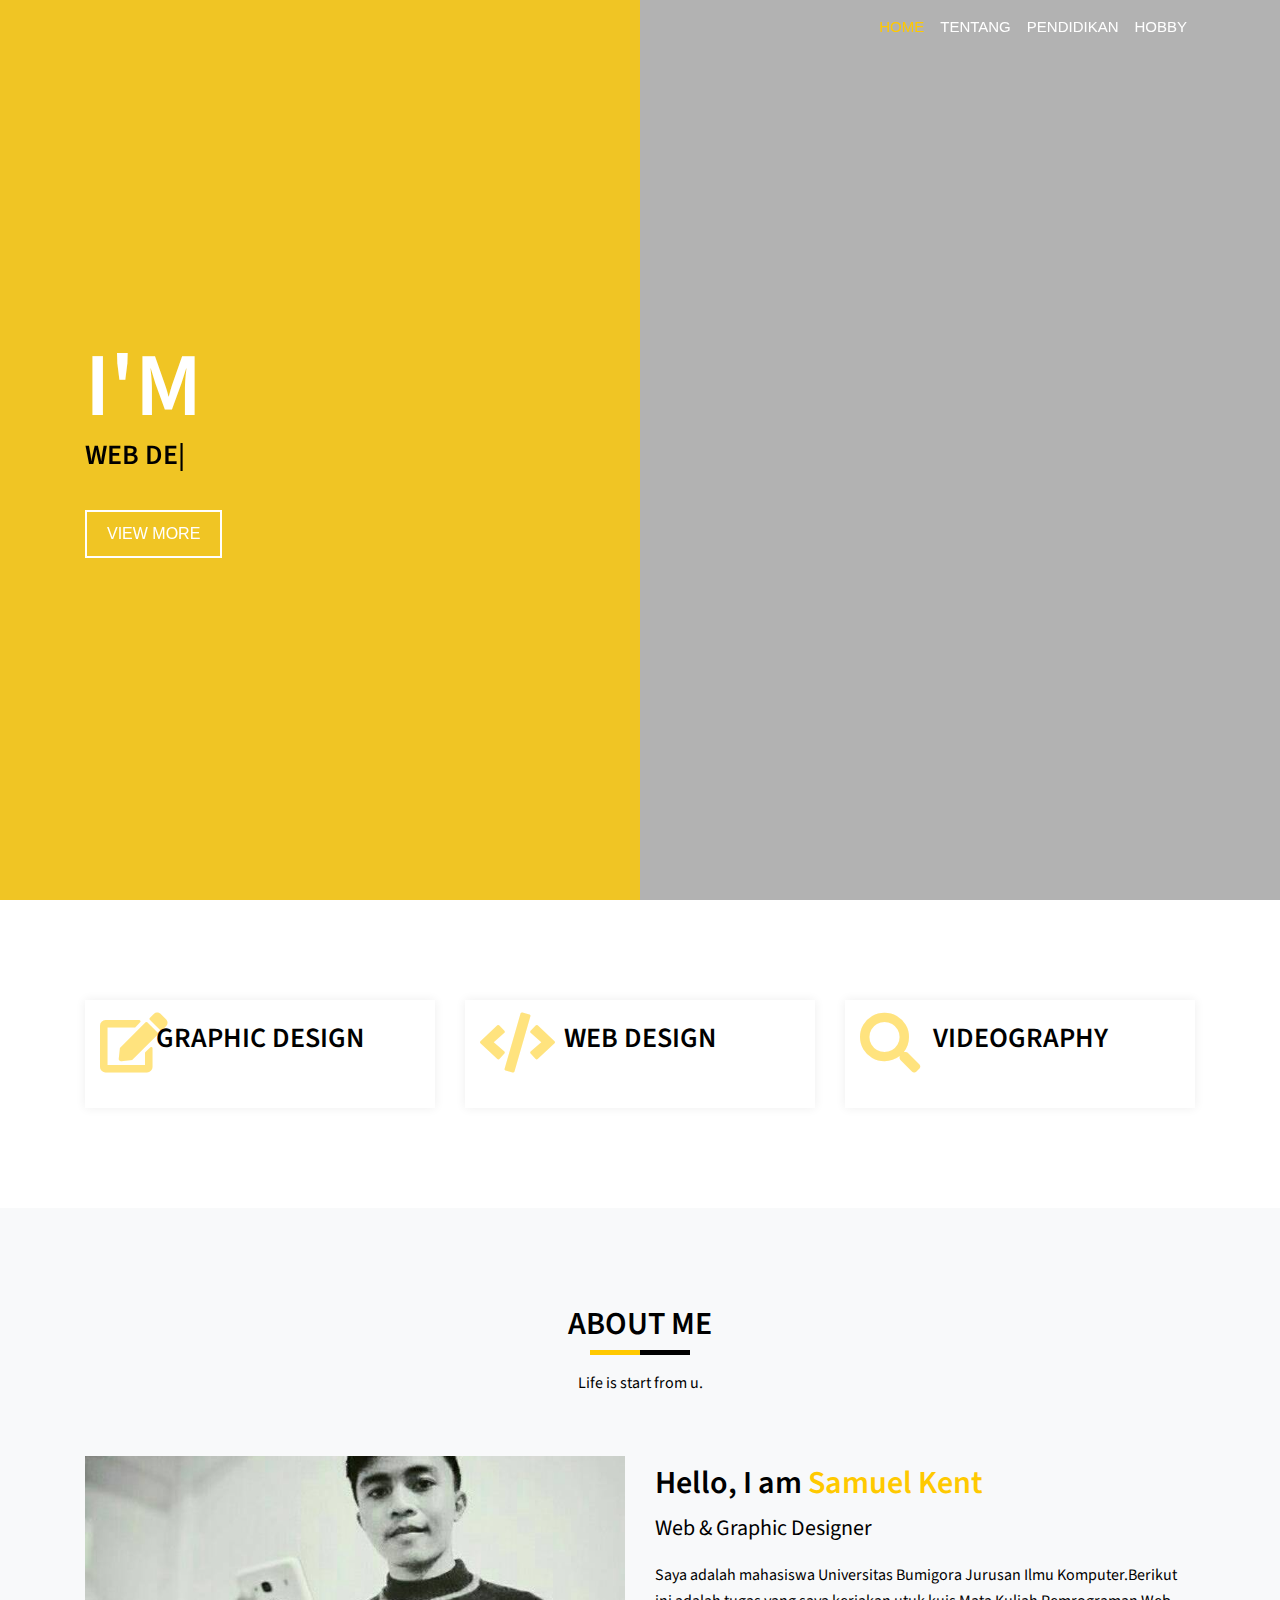
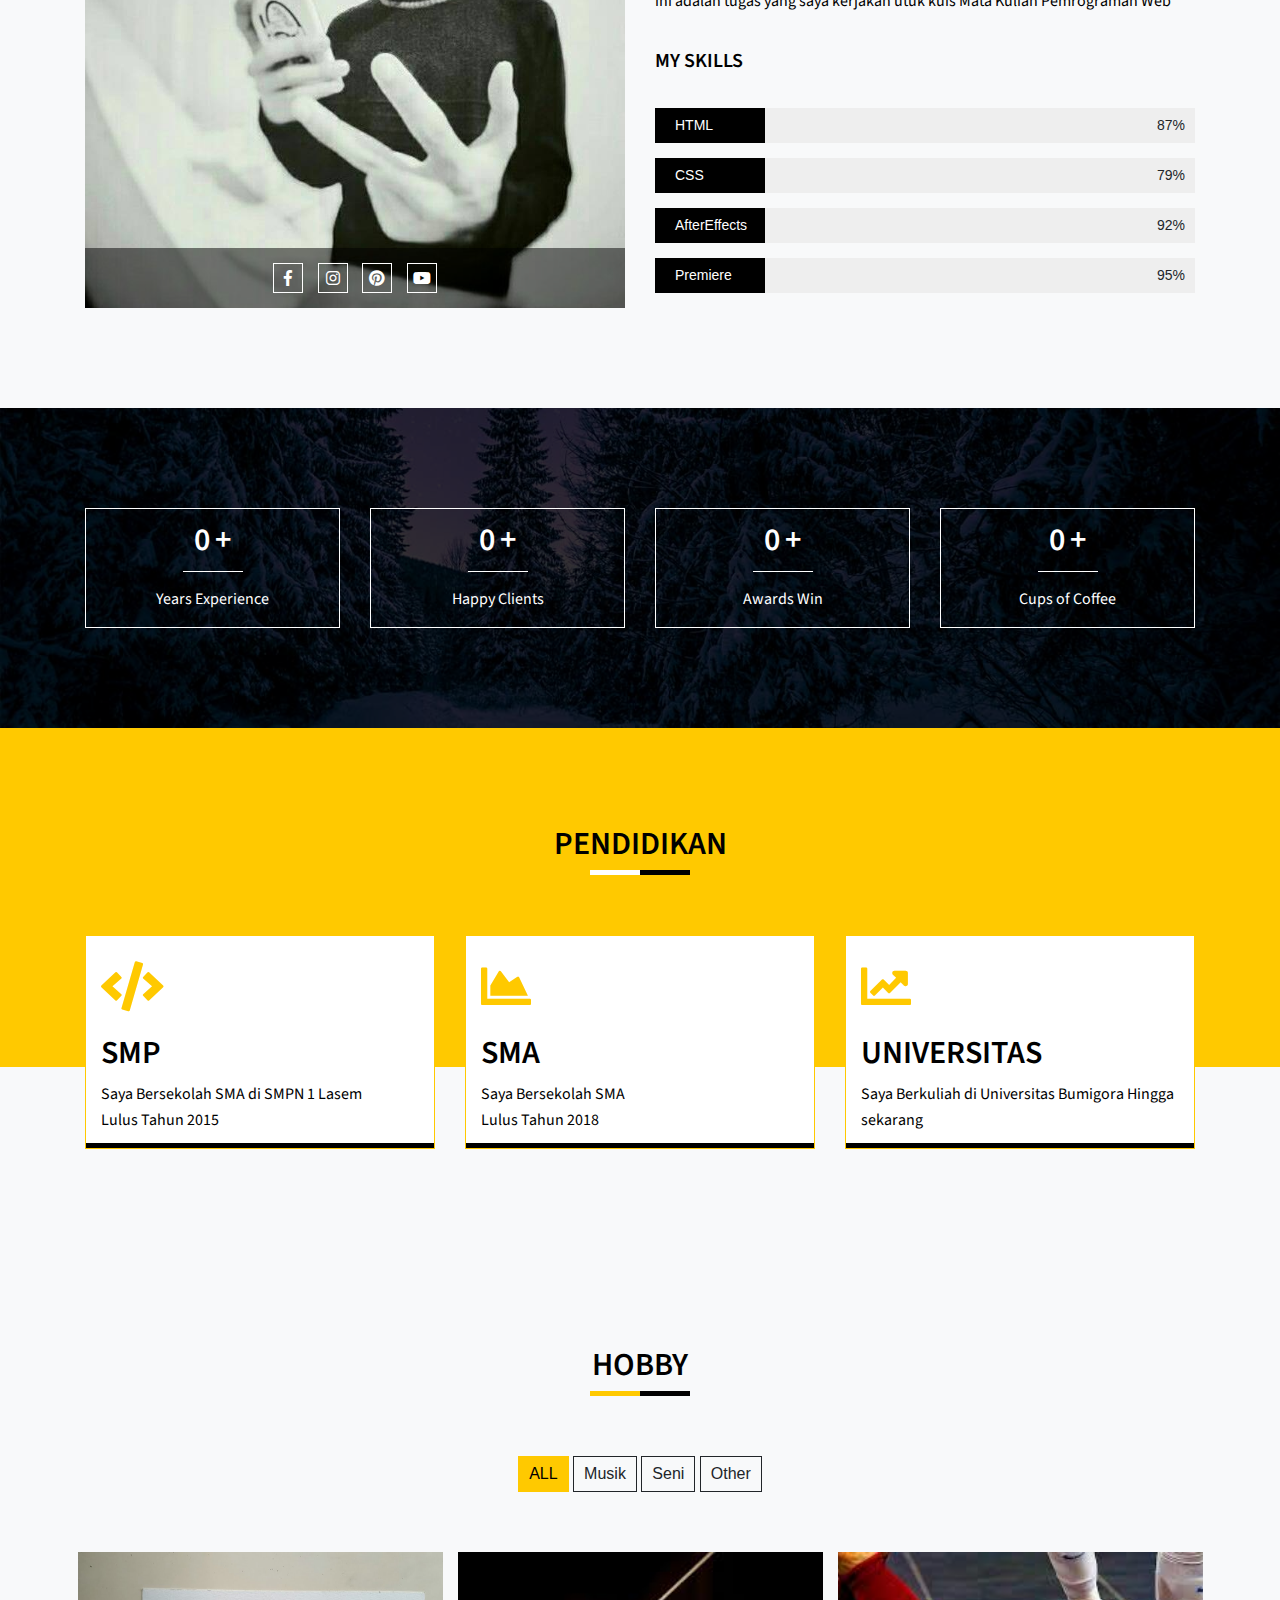
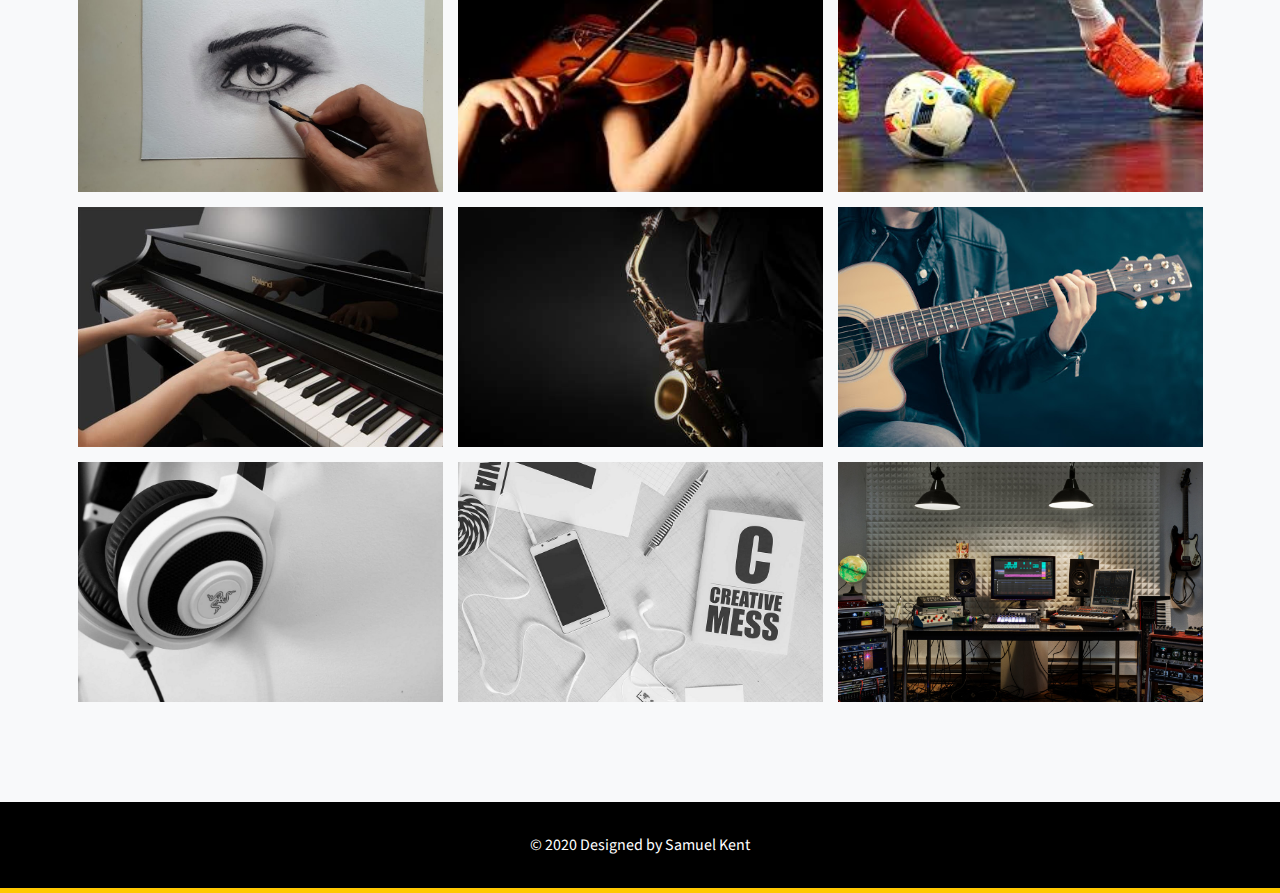
==== commit 3f5a393b: "Update Resume.html" ====
--- a/Resume.html
+++ b/Resume.html
@@ -80,12 +80,12 @@
     <div class="hero-area-slids owl-carousel">
         <div class="single-slider">
             <!-- Single Background -->
-            <div class="slider-bg" style="background-image: url(assets/images/hero-area/img-1.jpg)"></div>
+            <div class="slider-bg" style="background-image: url('assets/images/hero-area/img-1.jpg');"></div>
             <!-- // Single Background -->
         </div>
         <div class="single-slider">
             <!-- Single Background -->
-            <div class="slider-bg" style="background-image: url(assets/images/hero-area/img-2.jpg)"></div>
+            <div class="slider-bg" style="background-image: url('assets/images/hero-area/img-2.jpg');"></div>
             <!-- // Single Background -->
         </div>
     </div>
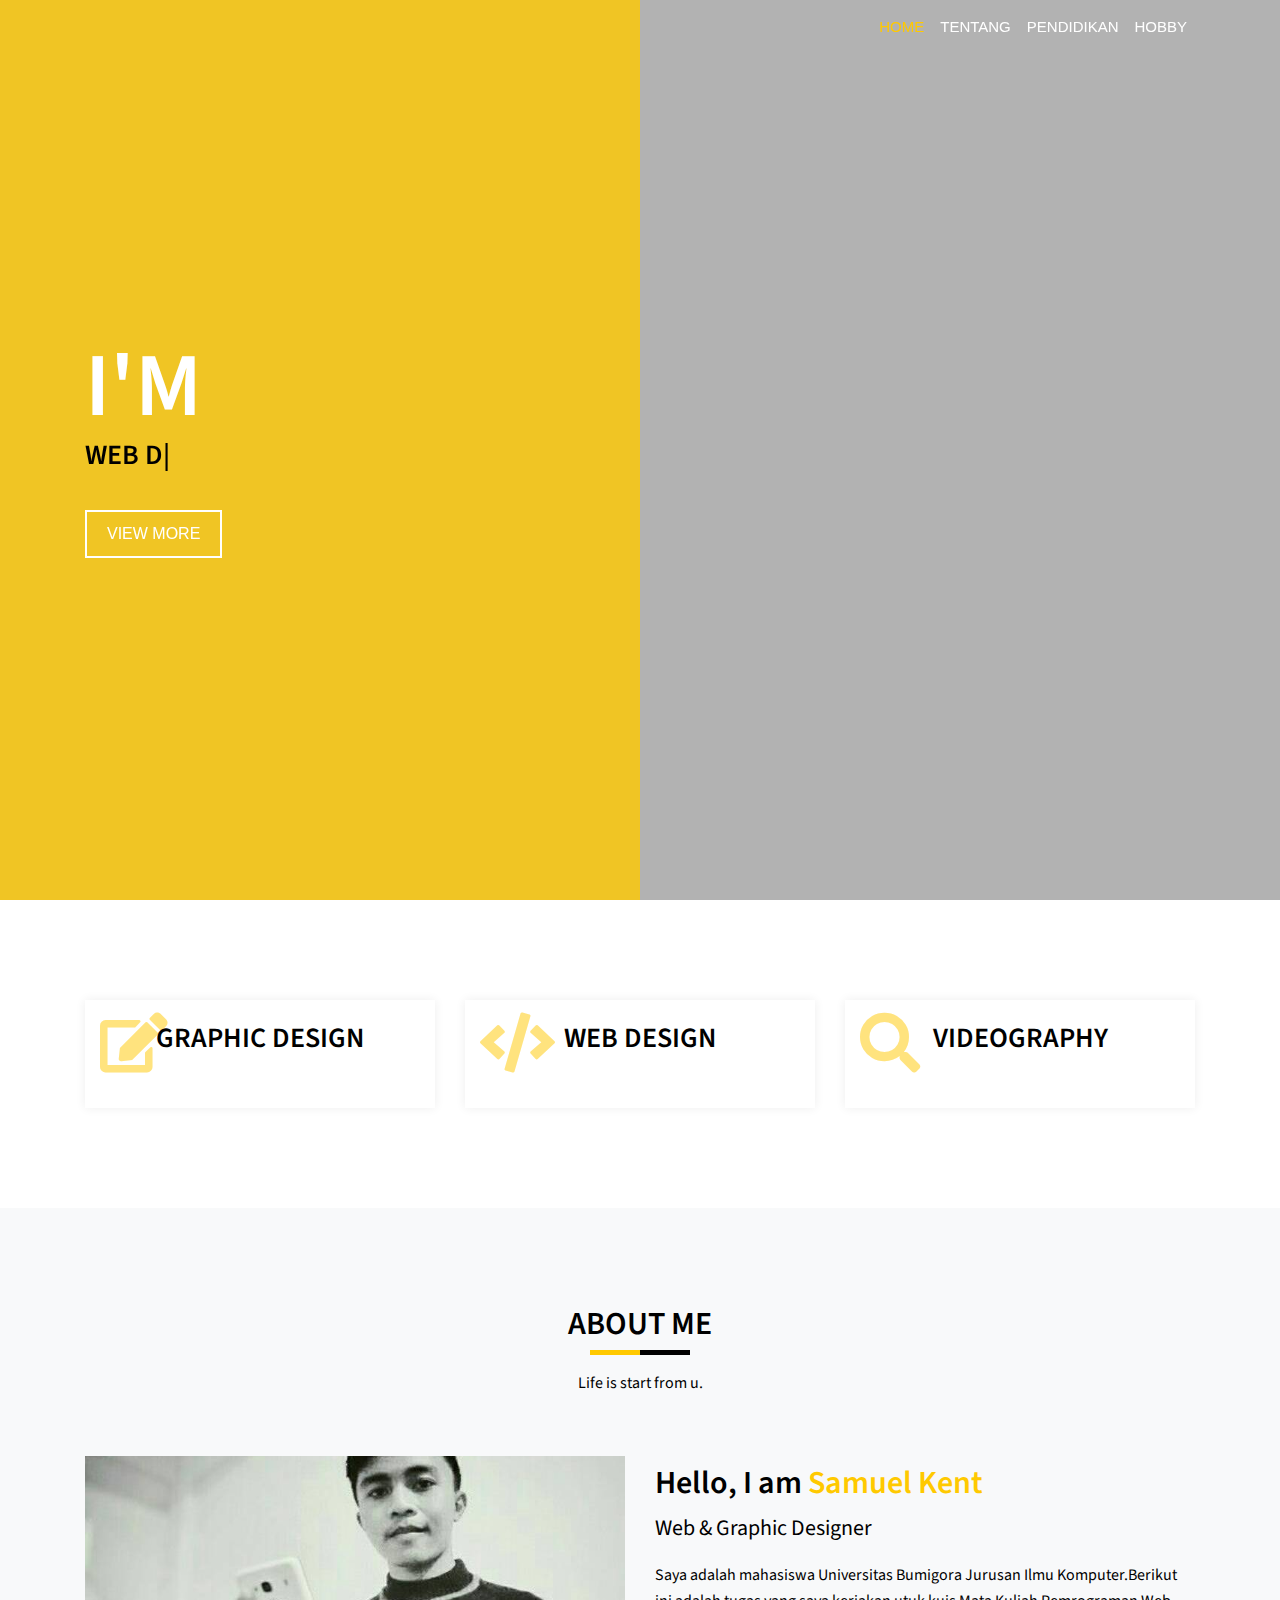
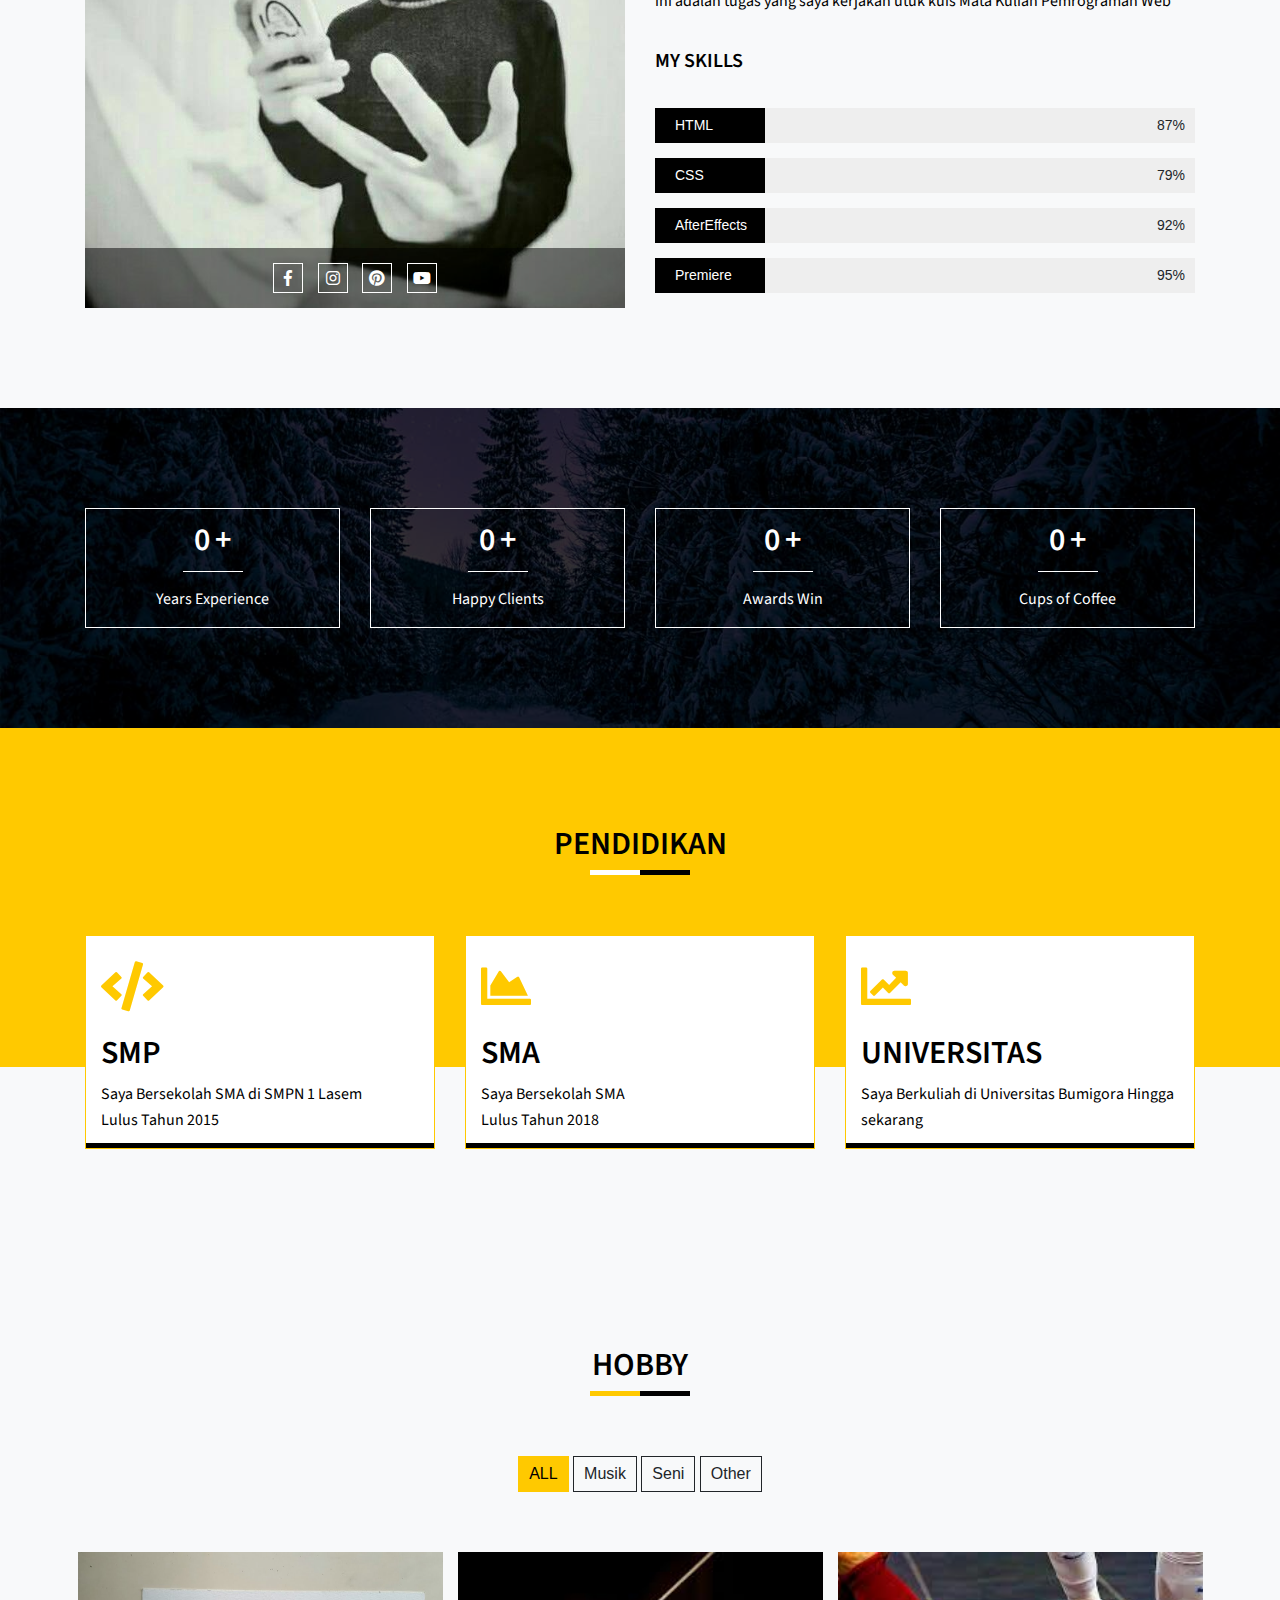
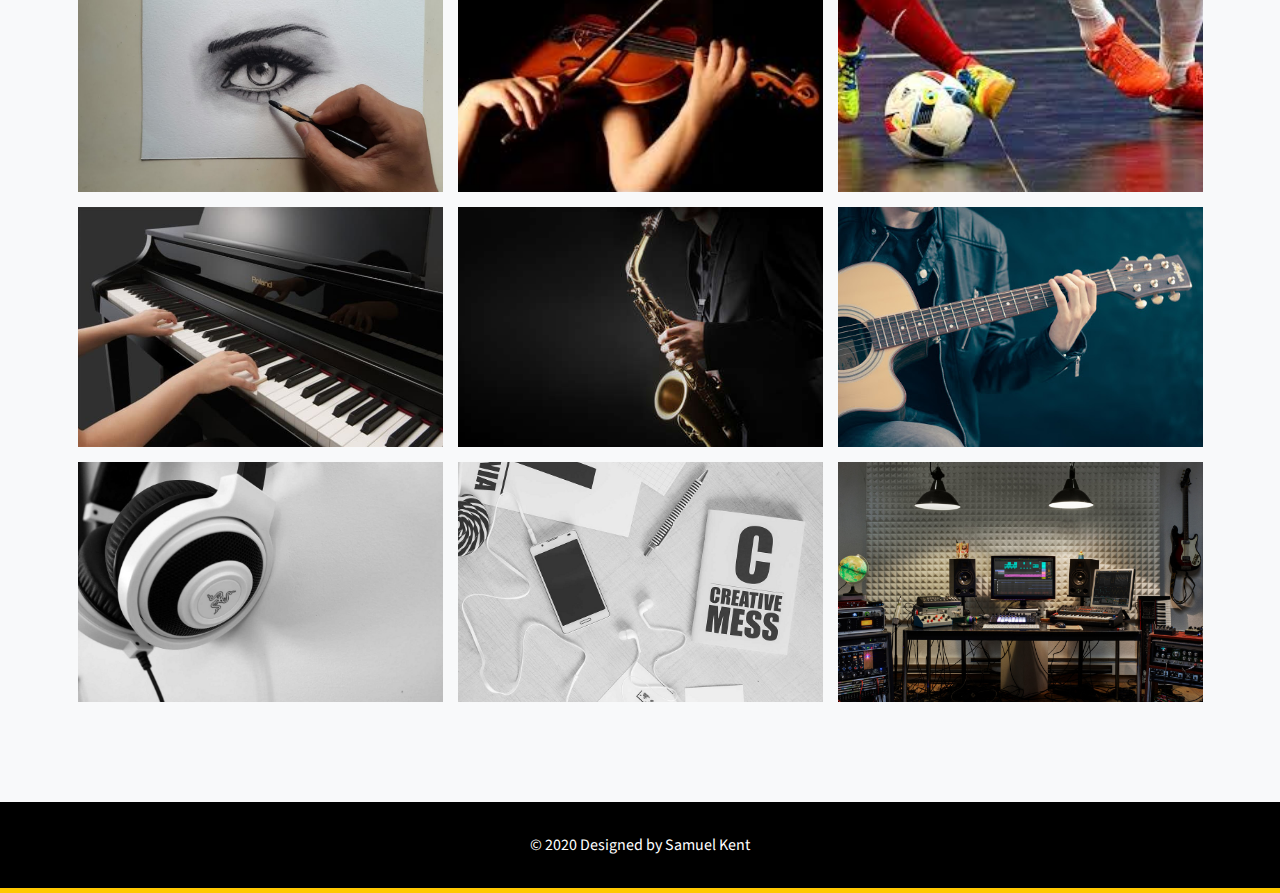
==== commit d48a2a06: "Update Resume.html" ====
--- a/Resume.html
+++ b/Resume.html
@@ -80,7 +80,7 @@
     <div class="hero-area-slids owl-carousel">
         <div class="single-slider">
             <!-- Single Background -->
-            <div class="slider-bg" style="background-image: url('assets/images/hero-area/img-1.jpg');"></div>
+            <div class="slider-bg" style="background-image: url('assets/images/hero-area/img-1.JPG');"></div>
             <!-- // Single Background -->
         </div>
         <div class="single-slider">
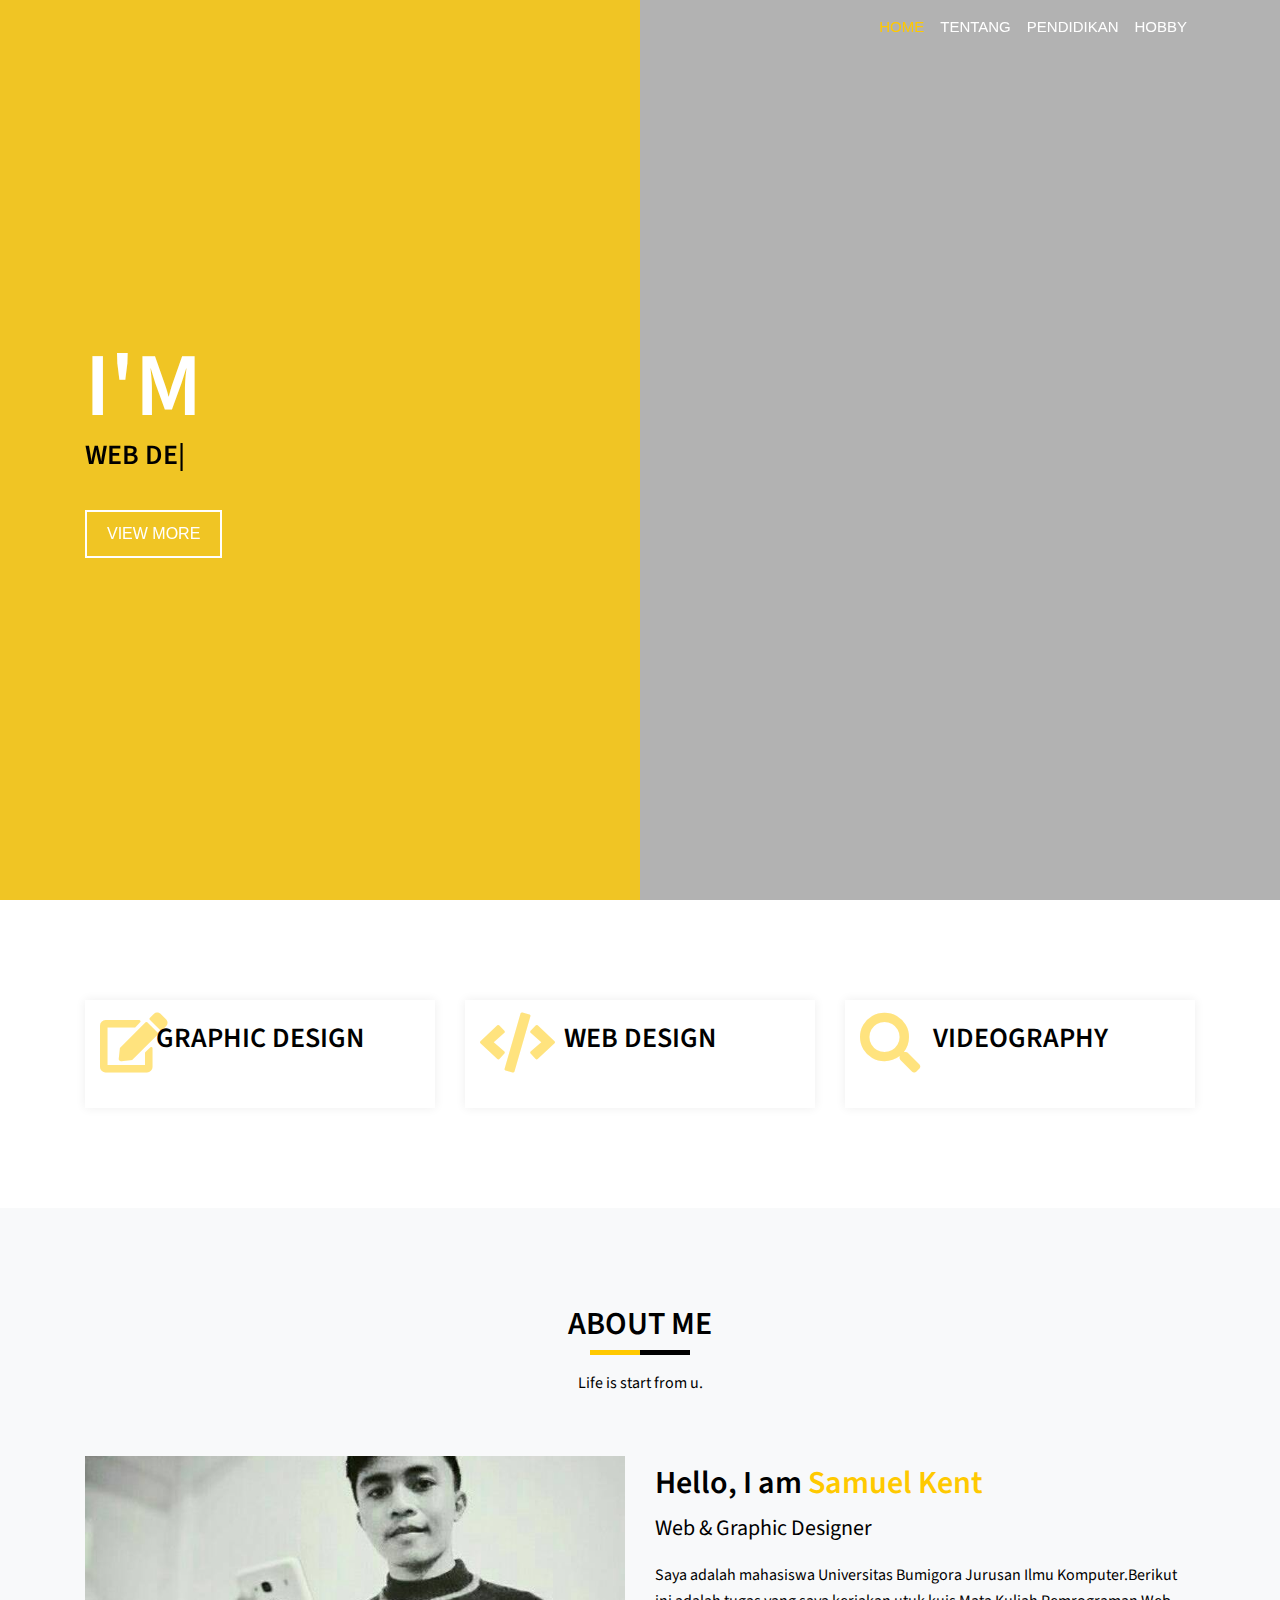
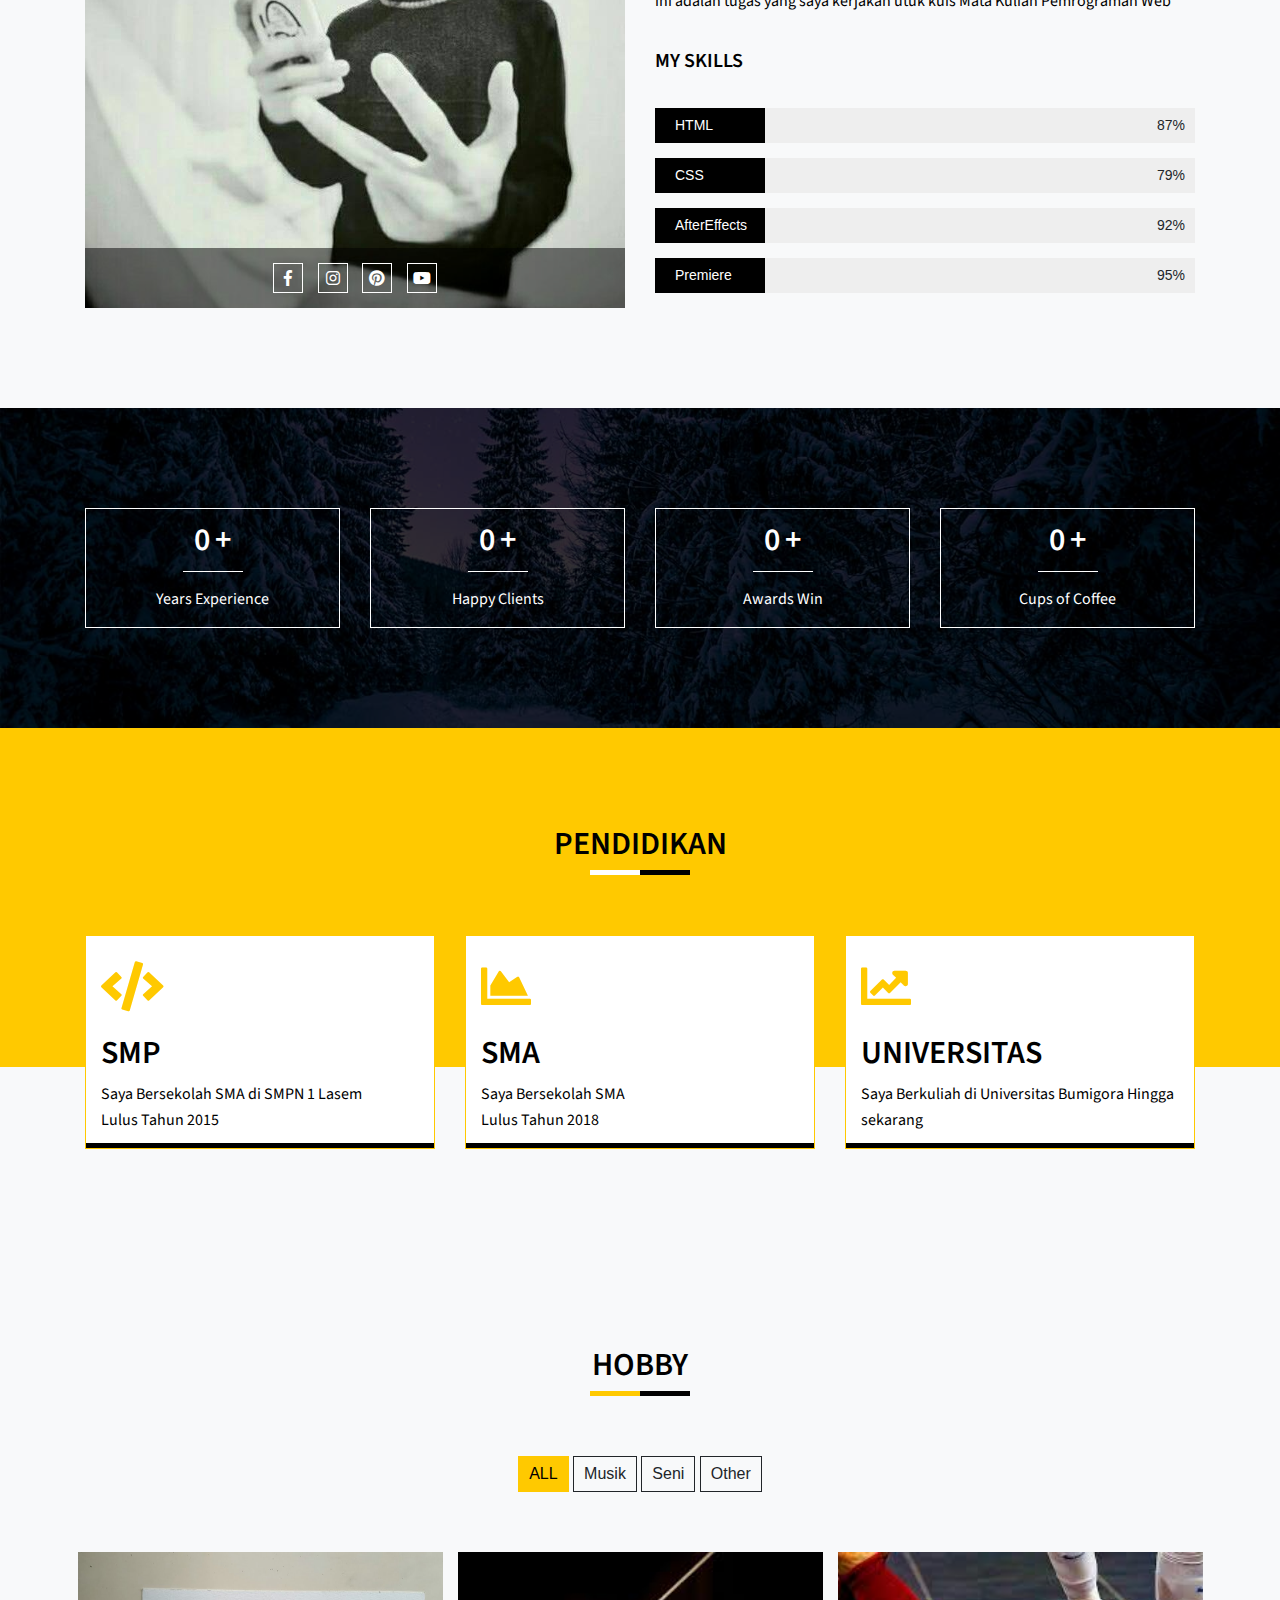
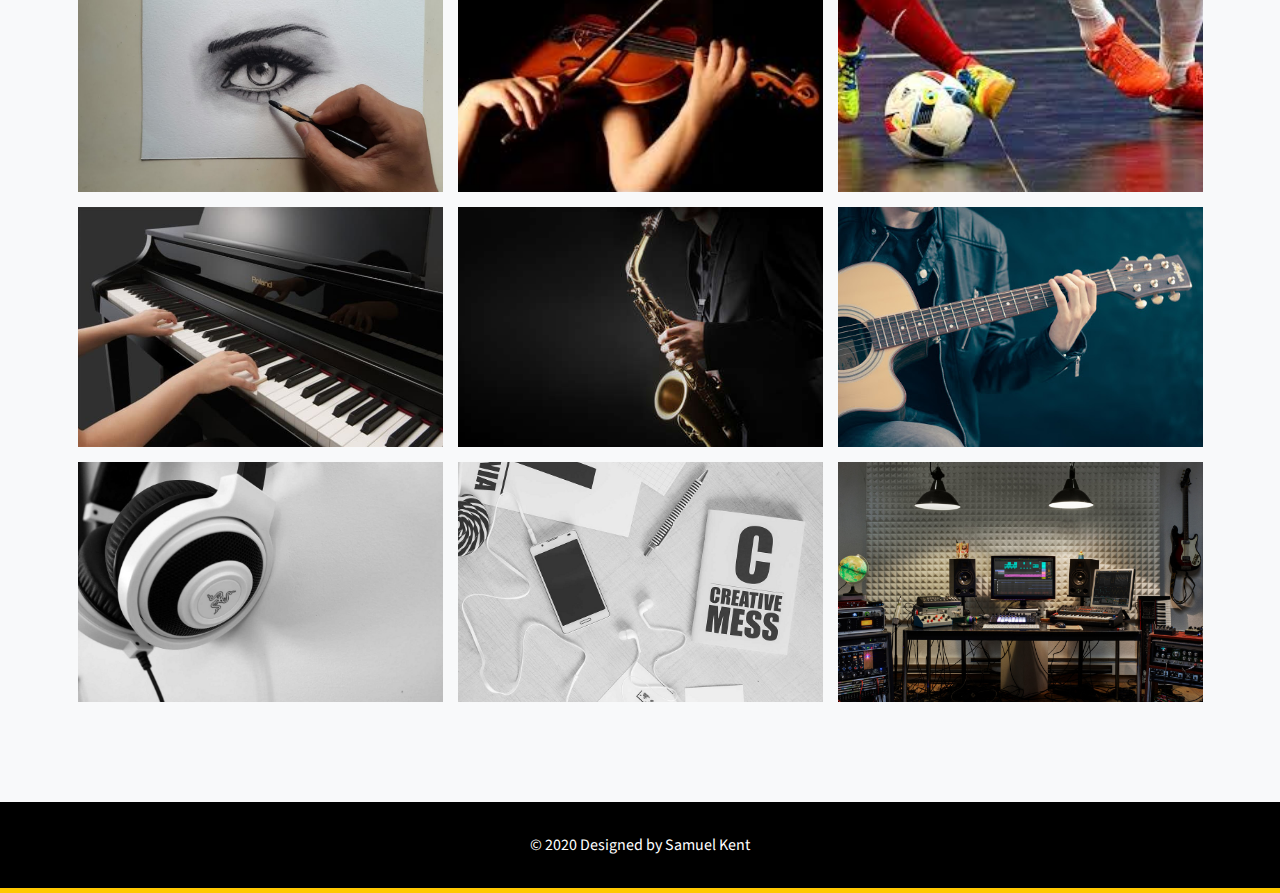
==== commit 66c969a4: "Update Resume.html" ====
--- a/Resume.html
+++ b/Resume.html
@@ -85,7 +85,7 @@
         </div>
         <div class="single-slider">
             <!-- Single Background -->
-            <div class="slider-bg" style="background-image: url('assets/images/hero-area/img-2.jpg');"></div>
+            <div class="slider-bg" style="background-image: url('assets/images/hero-area/img-2.JPG');"></div>
             <!-- // Single Background -->
         </div>
     </div>
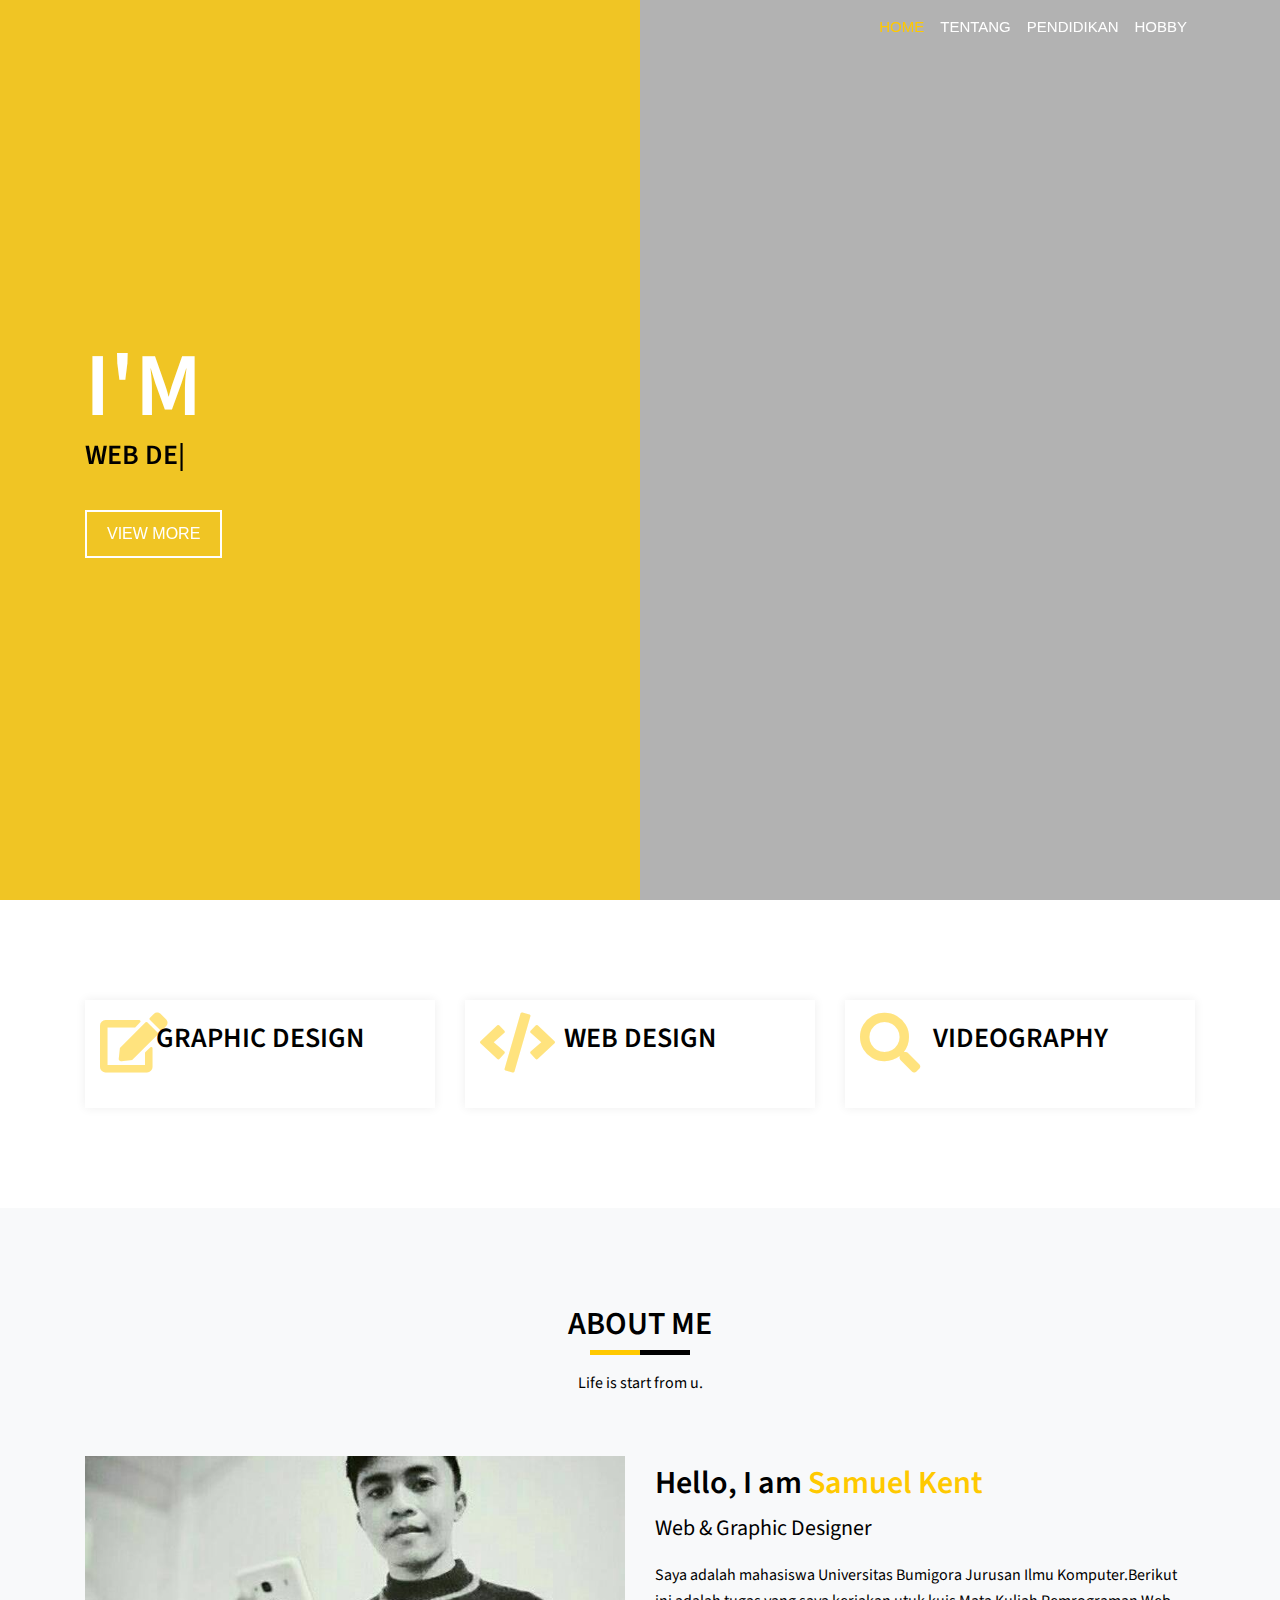
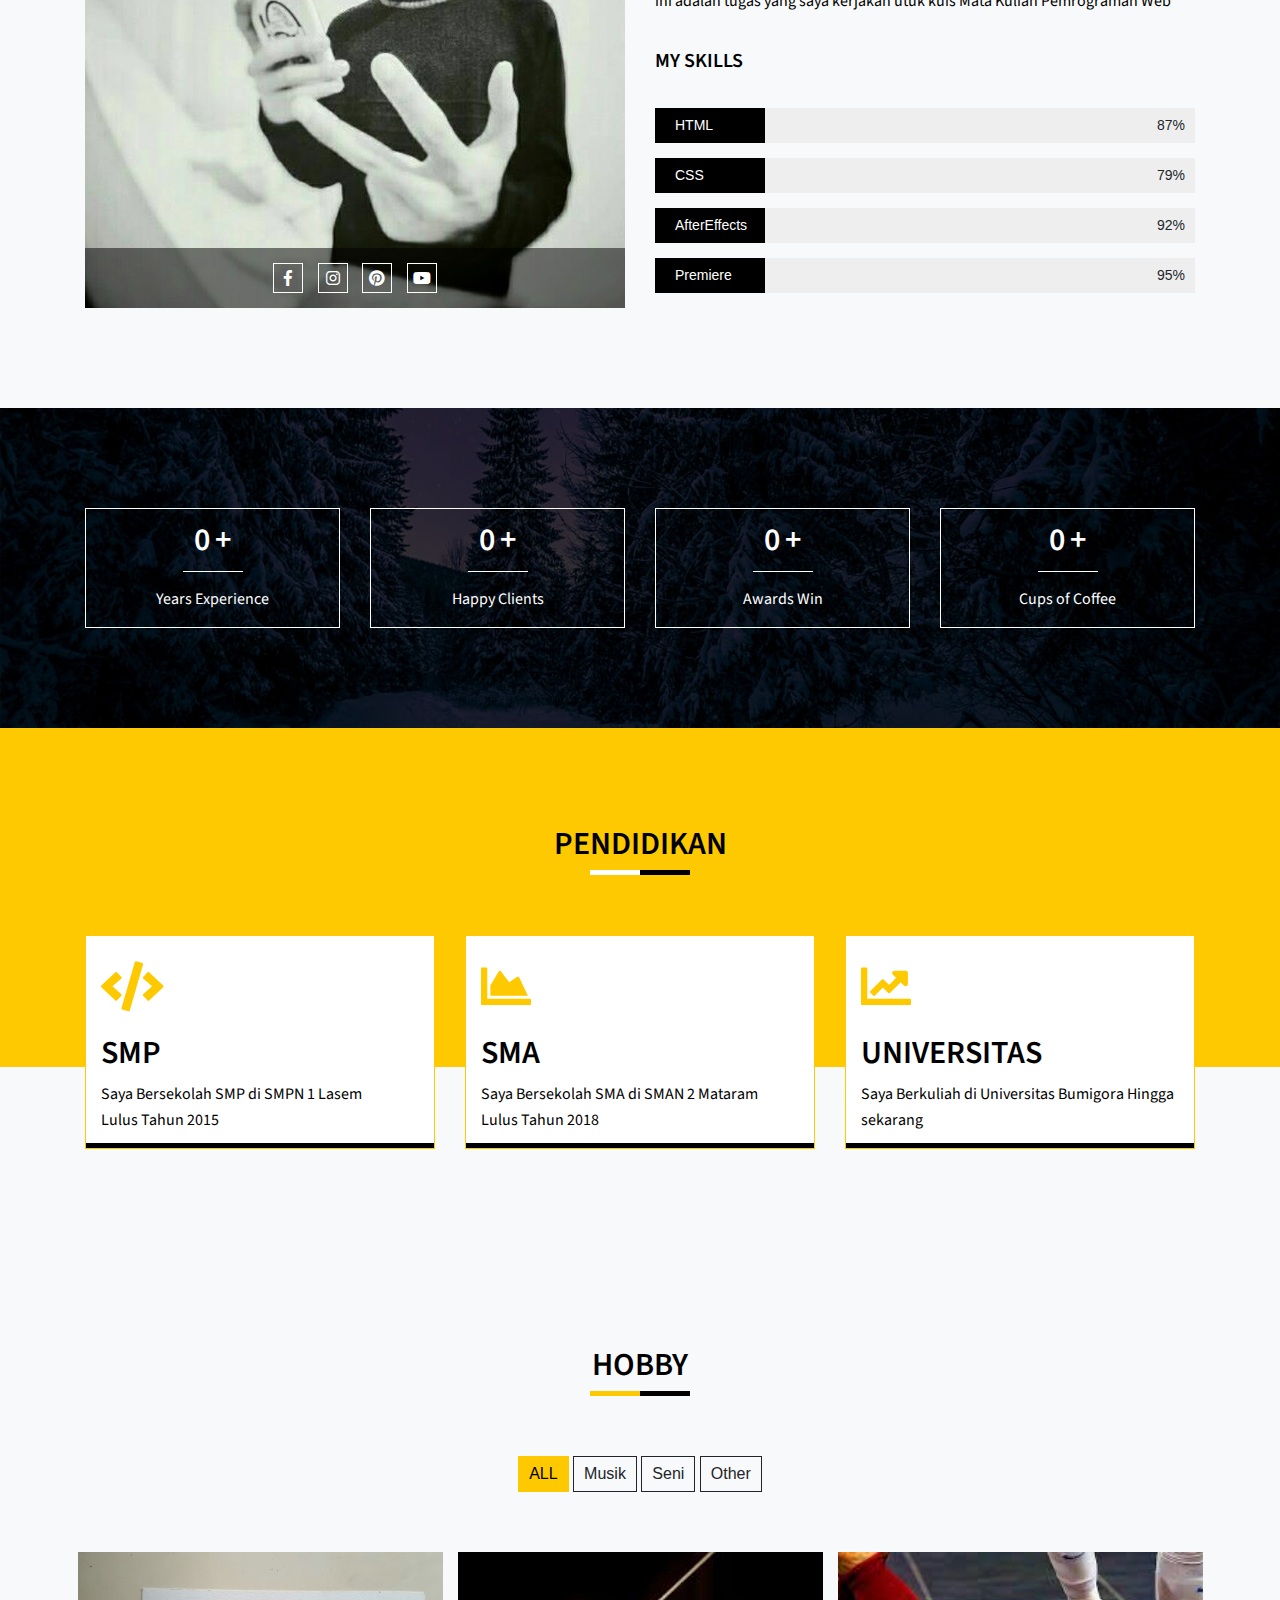
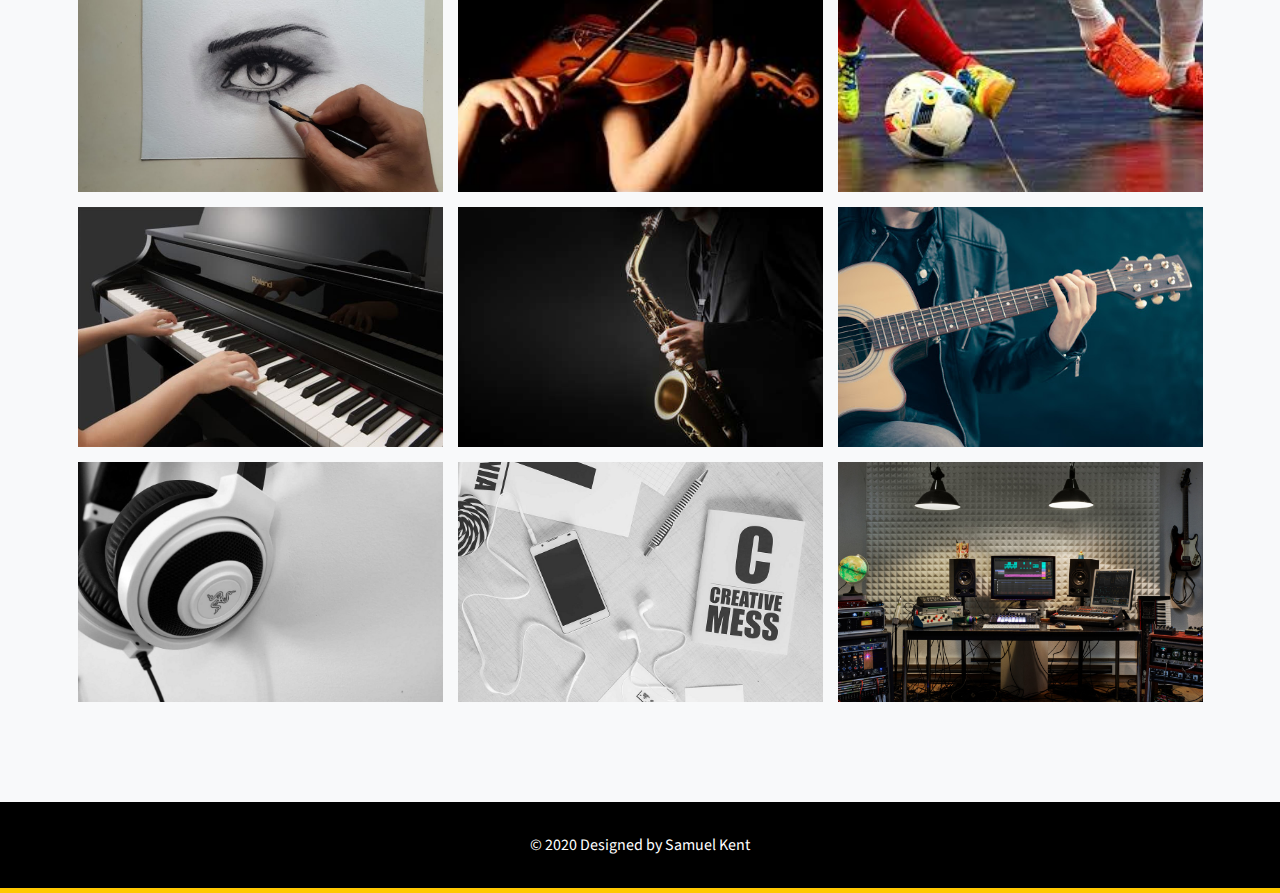
==== commit ec7c426a: "Update Resume.html" ====
--- a/Resume.html
+++ b/Resume.html
@@ -294,7 +294,7 @@
                                     <i class="fa fa-code"></i>
                                 </div>
                                 <h2>SMP</h2>
-                                <p>Saya Bersekolah SMA di SMPN 1 Lasem</p>
+                                <p>Saya Bersekolah SMP di SMPN 1 Lasem</p>
                                 <p>Lulus Tahun 2015</p>
                             </div>
                         </div>
@@ -306,7 +306,7 @@
                                     <i class="fa fa-chart-area"></i>
                                 </div>
                                 <h2>SMA</h2>
-                                <p>Saya Bersekolah SMA</p>
+                                <p>Saya Bersekolah SMA di SMAN 2 Mataram</p>
                                 <p>Lulus Tahun 2018</p>
                             </div>
                         </div>
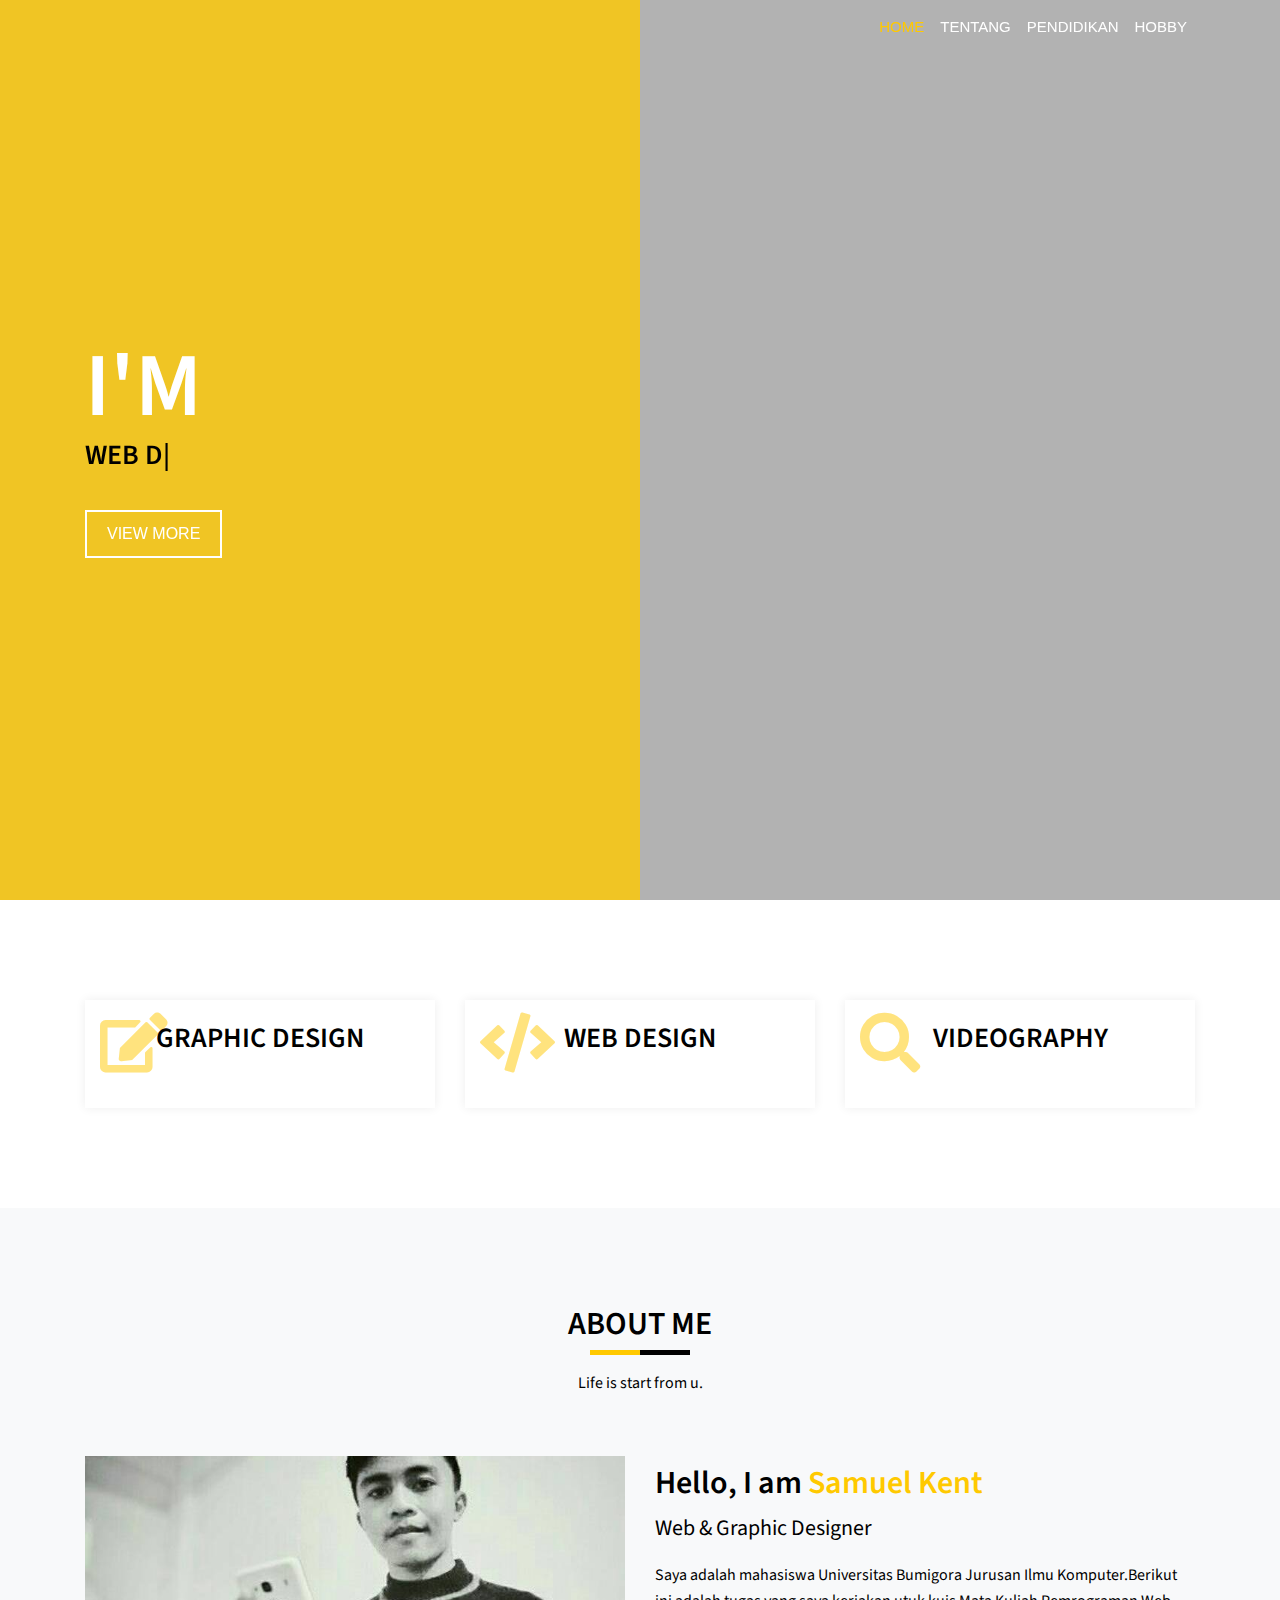
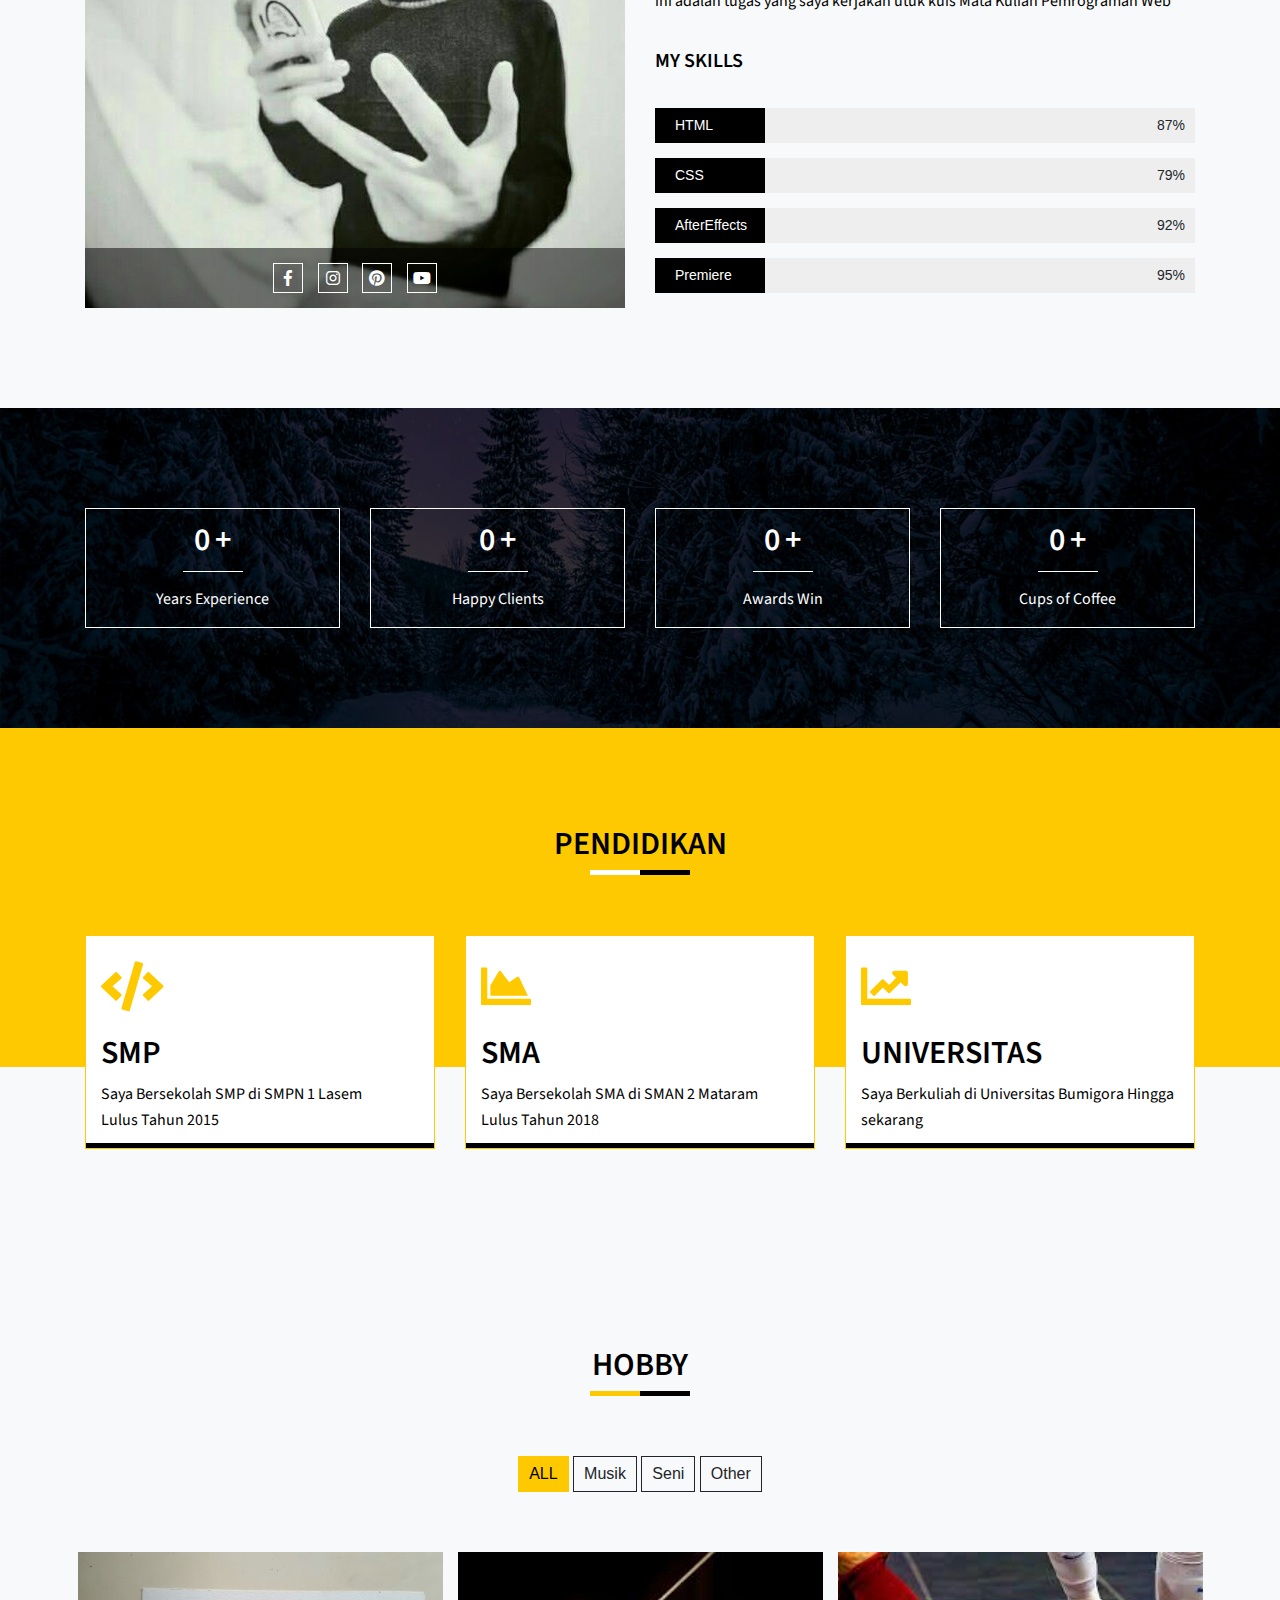
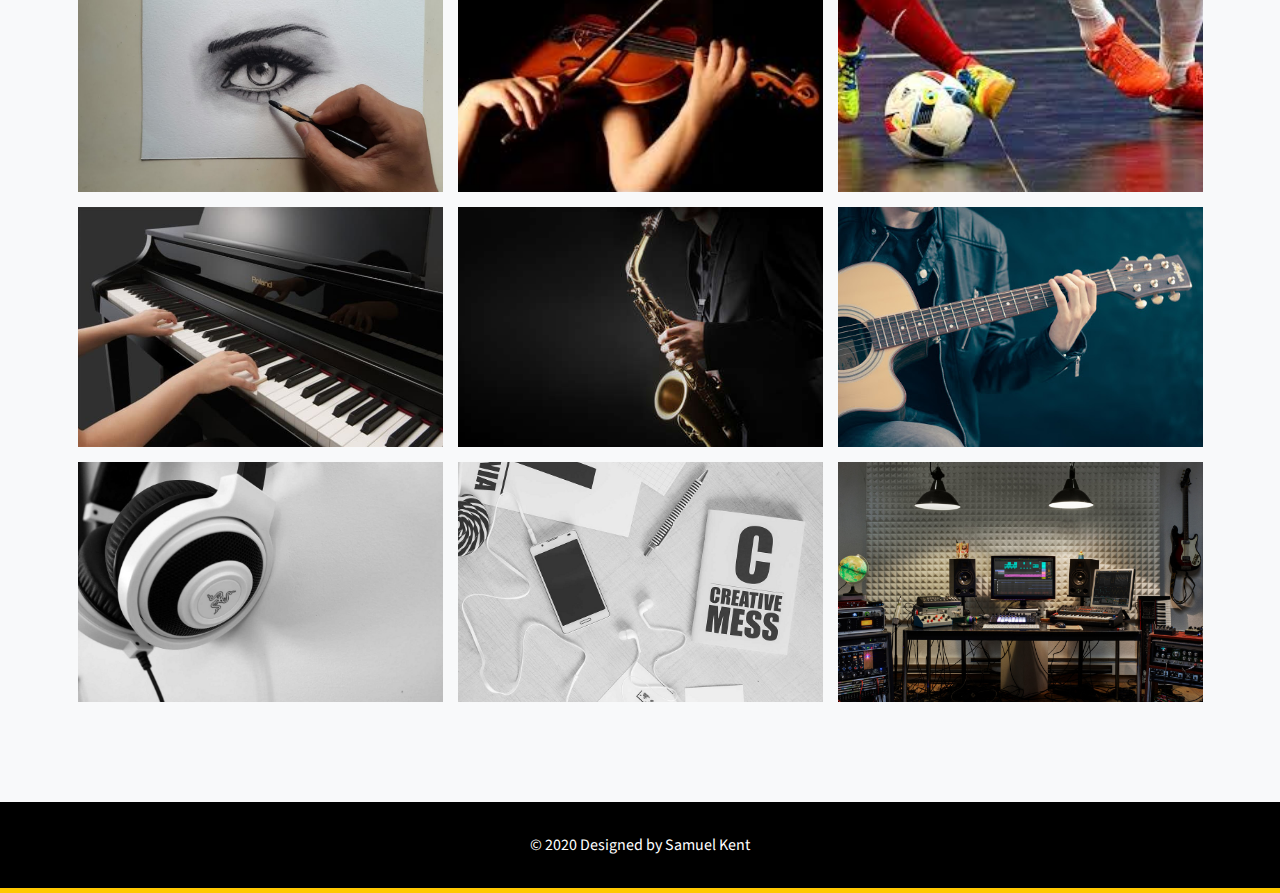
==== commit d3edc93c: "Update Resume.html" ====
--- a/Resume.html
+++ b/Resume.html
@@ -5,7 +5,7 @@
     <meta name="viewport" content="width=device-width, initial-scale=1">
     <meta http-equiv="X-UA-Compatible" content="IE=edge" />
     <meta charset="UTF-8">
-    <title>Safs - HTML</title>
+    <title>Resume</title>
 
     <!-- ====== Google Fonts ====== -->
     <link href="https://fonts.googleapis.com/css?family=Source+Sans+Pro:300,400,600" rel="stylesheet">
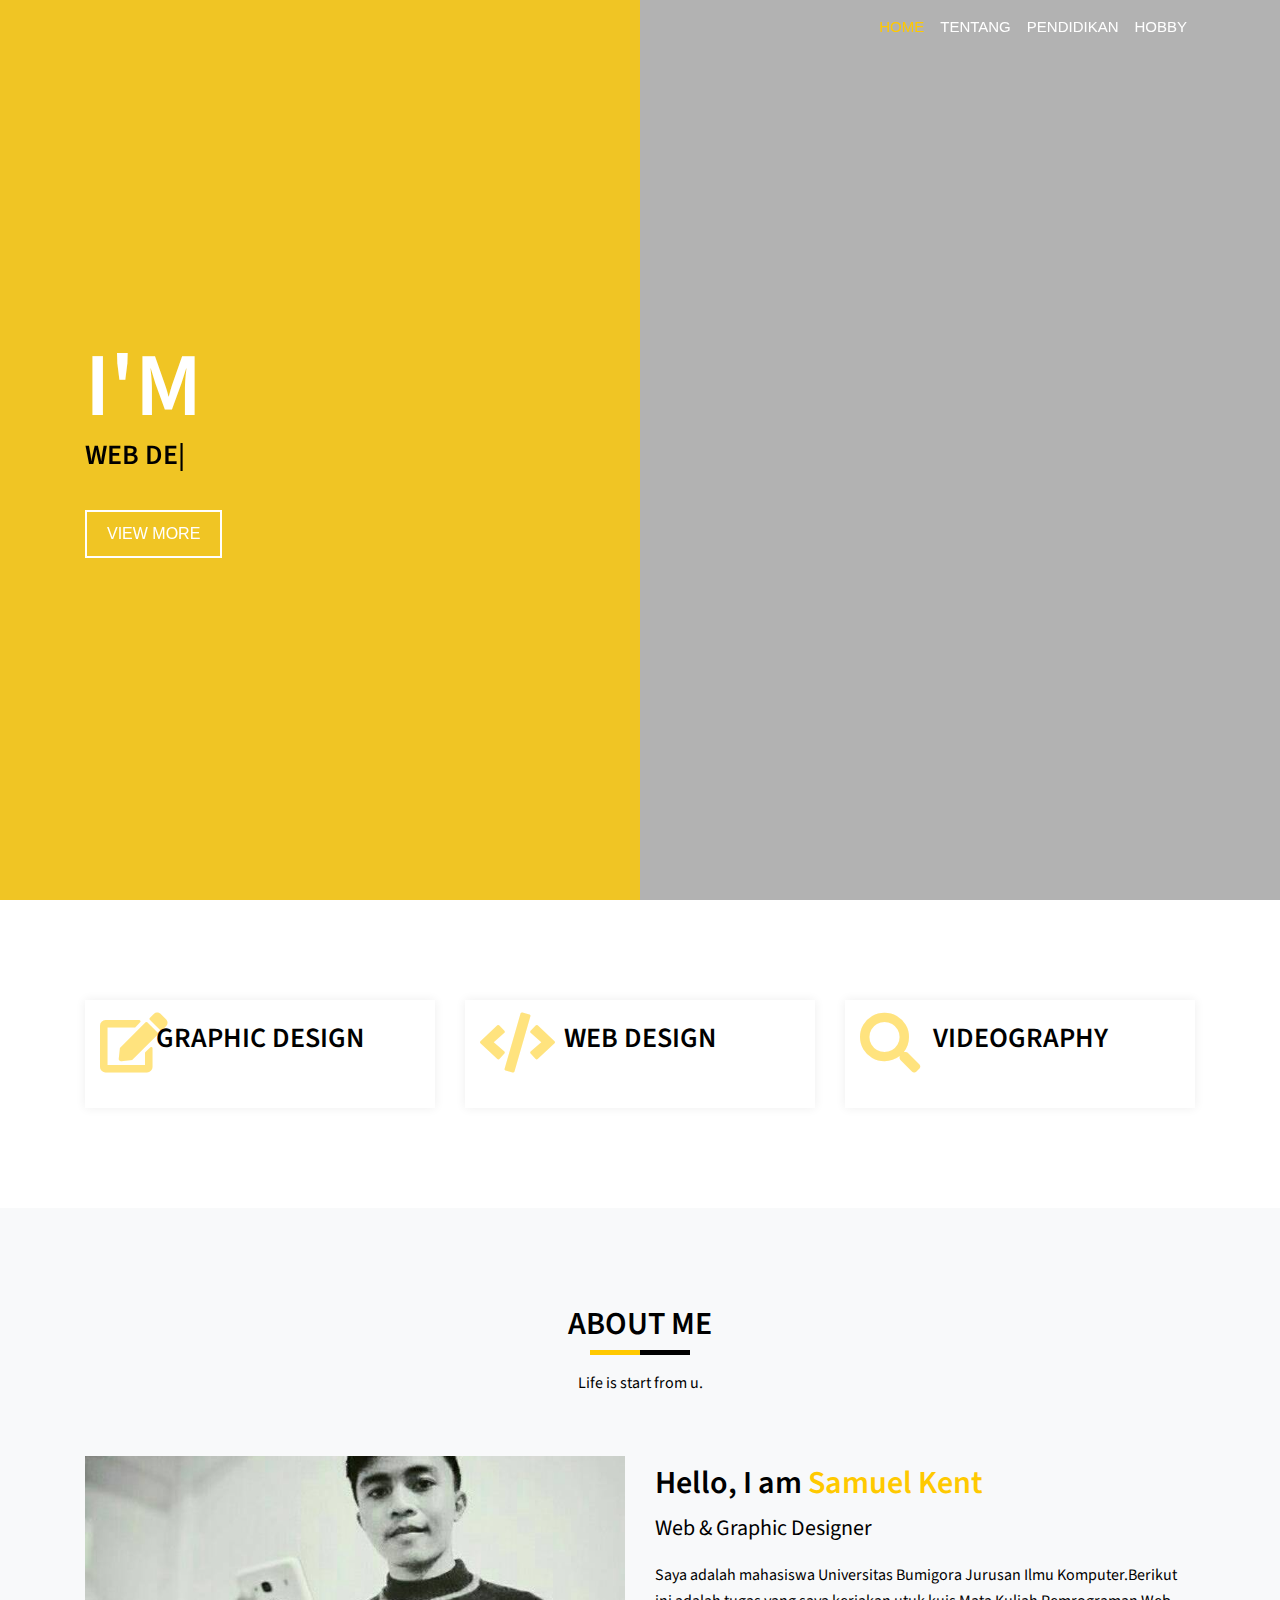
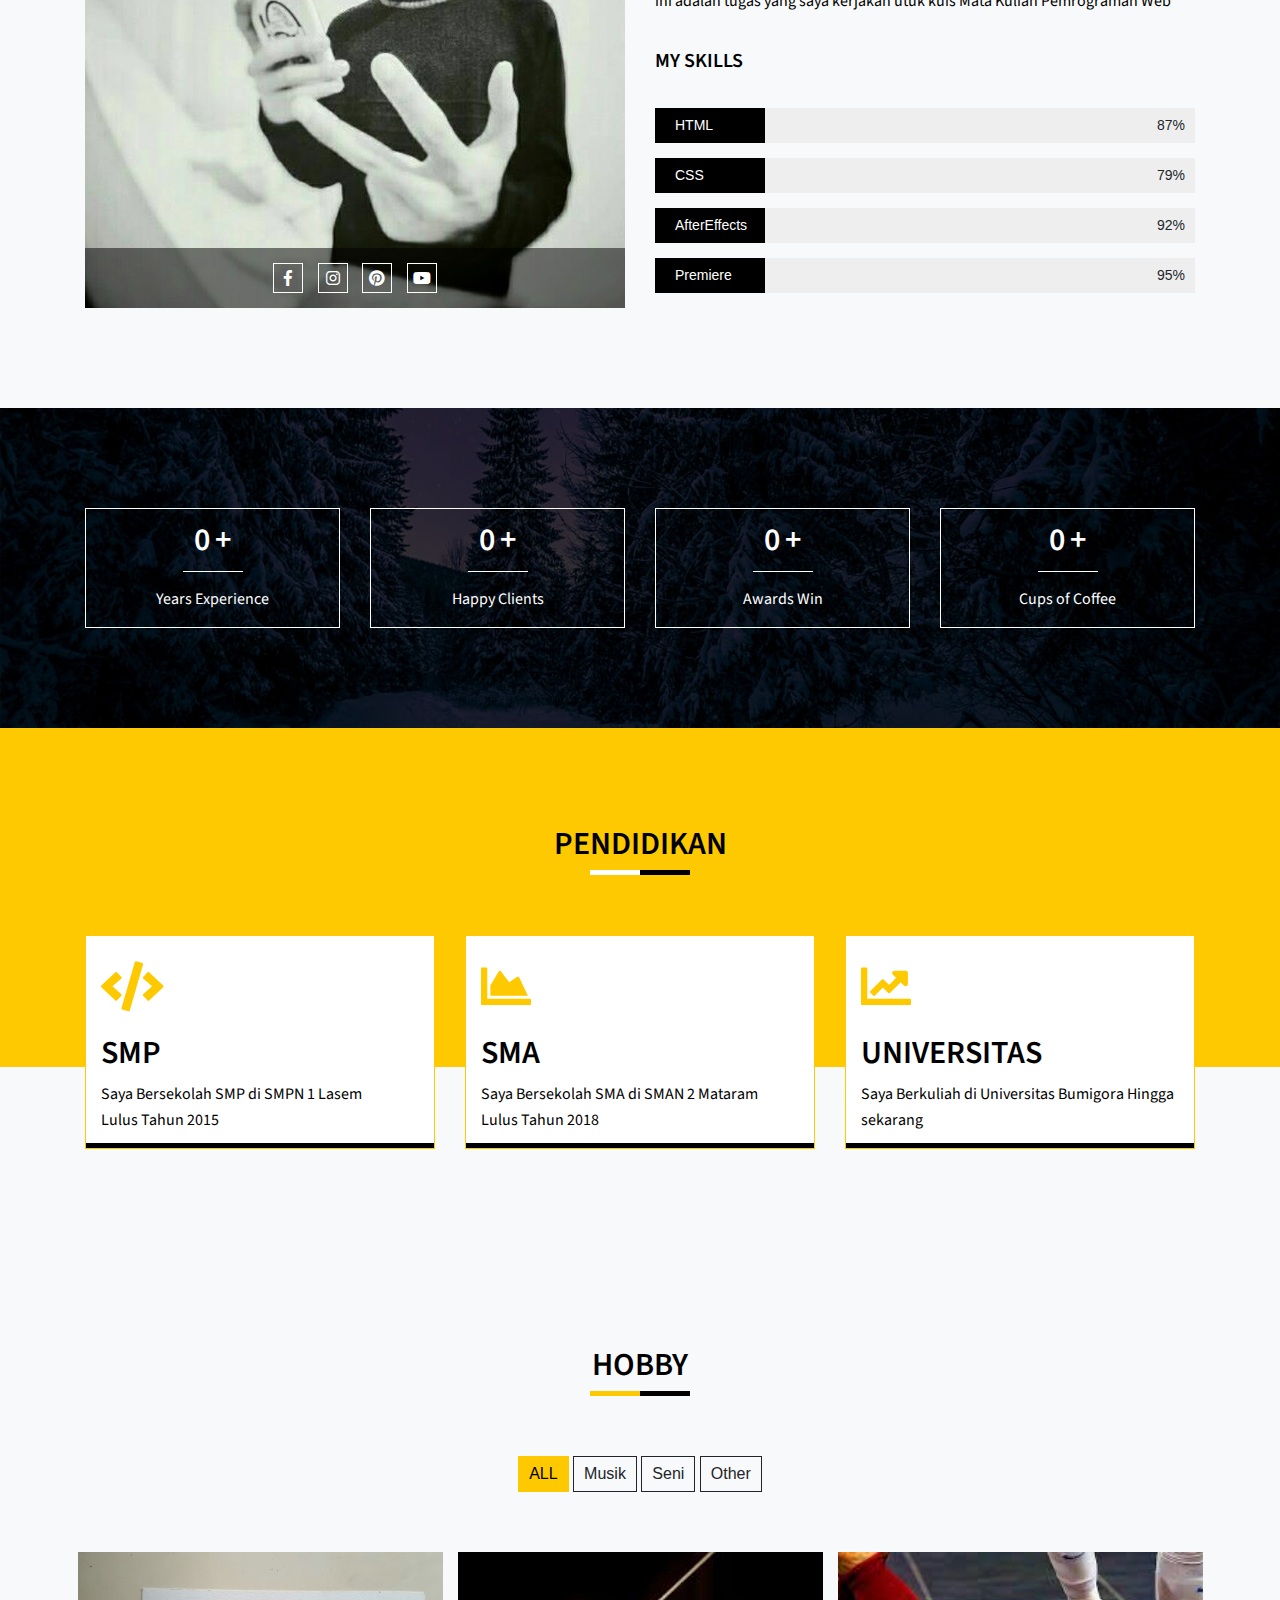
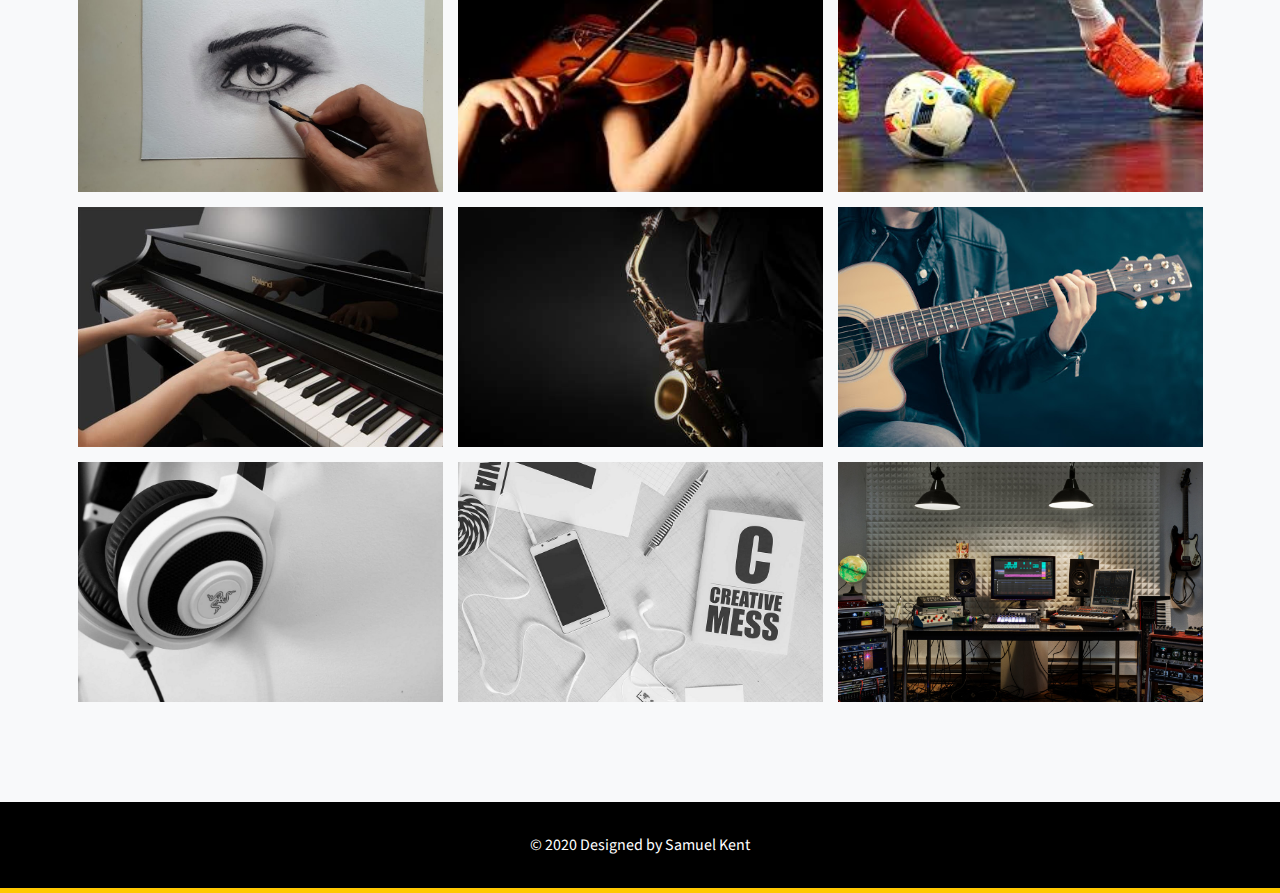
==== commit bca17ecc: "Update Resume.html" ====
--- a/Resume.html
+++ b/Resume.html
@@ -18,6 +18,7 @@
     <link rel="stylesheet" href="assets/css/animate.css">
     <link rel="stylesheet" href="style.css">
     <link rel="stylesheet" href="assets/css/responsive.css">
+    <link rel="icon" href="./assets/images/logo-ubg.png" class="rounded-circle">
 
 </head>
 
